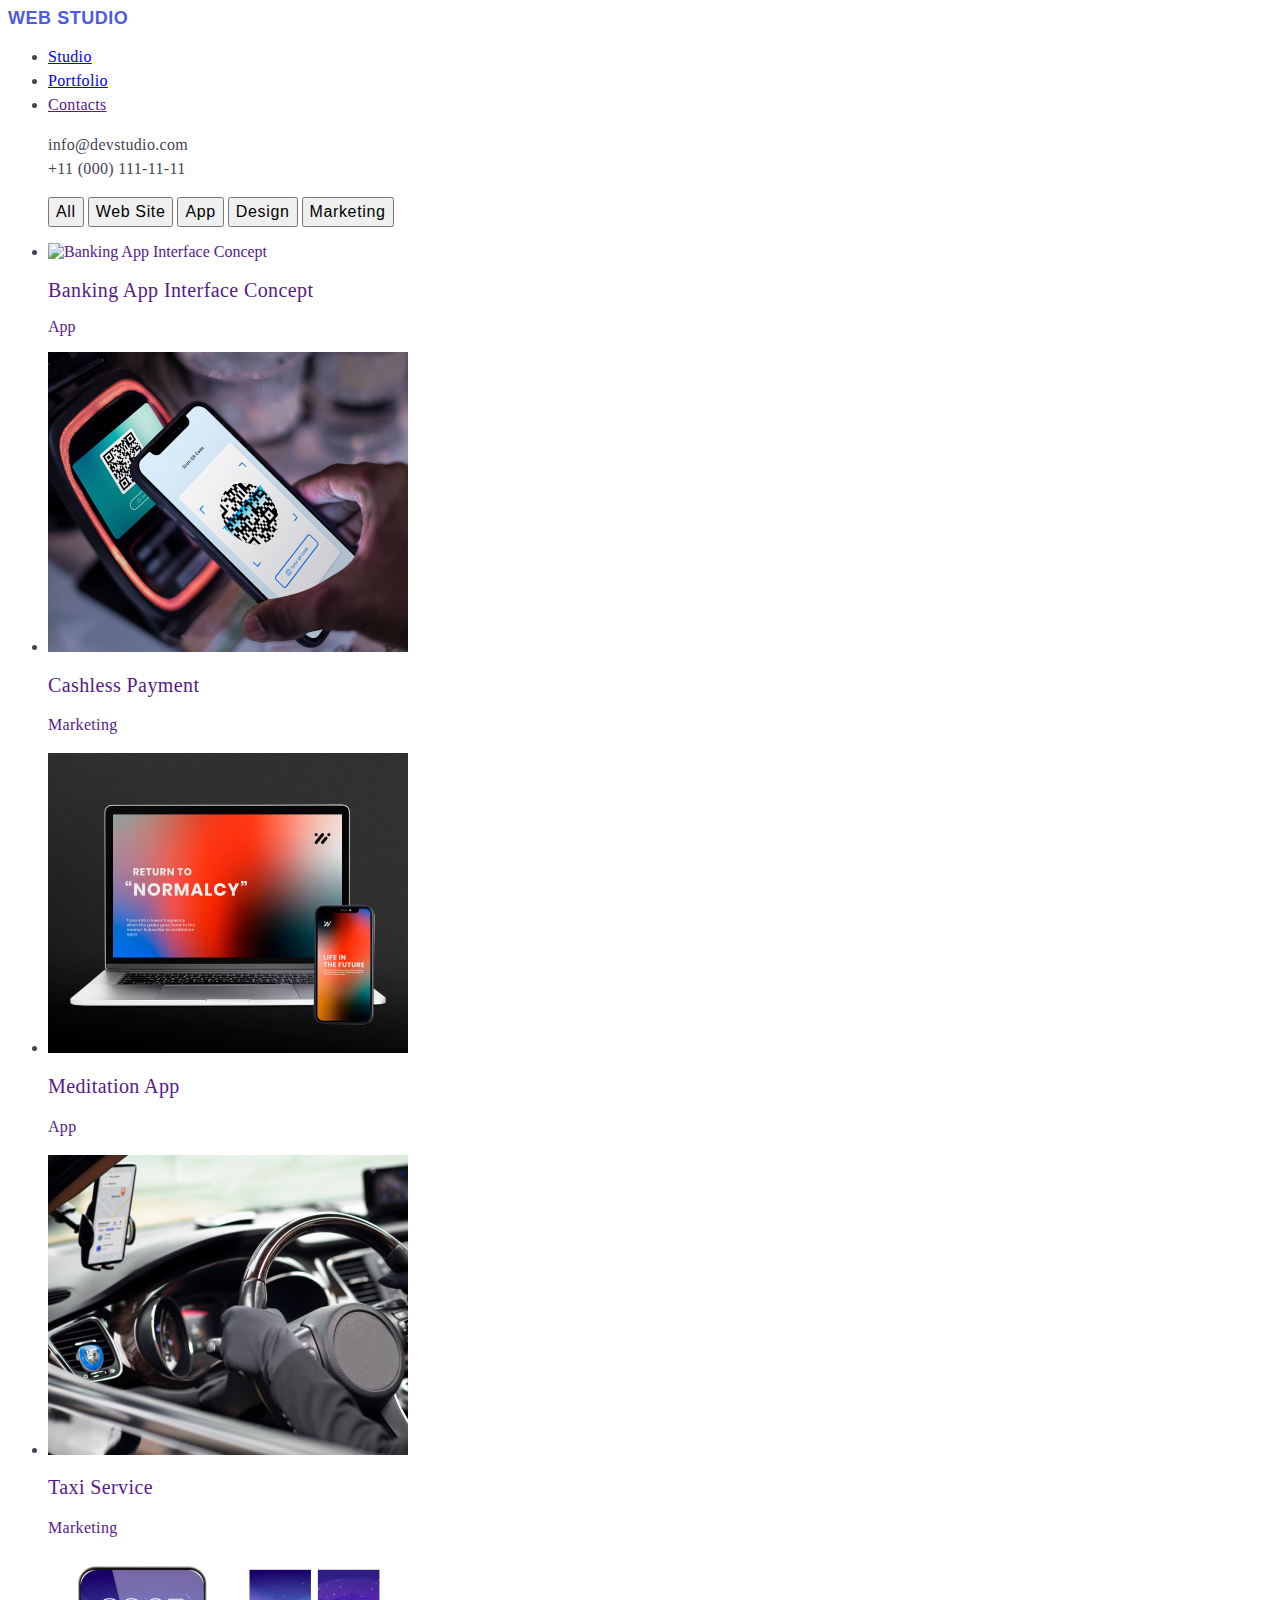
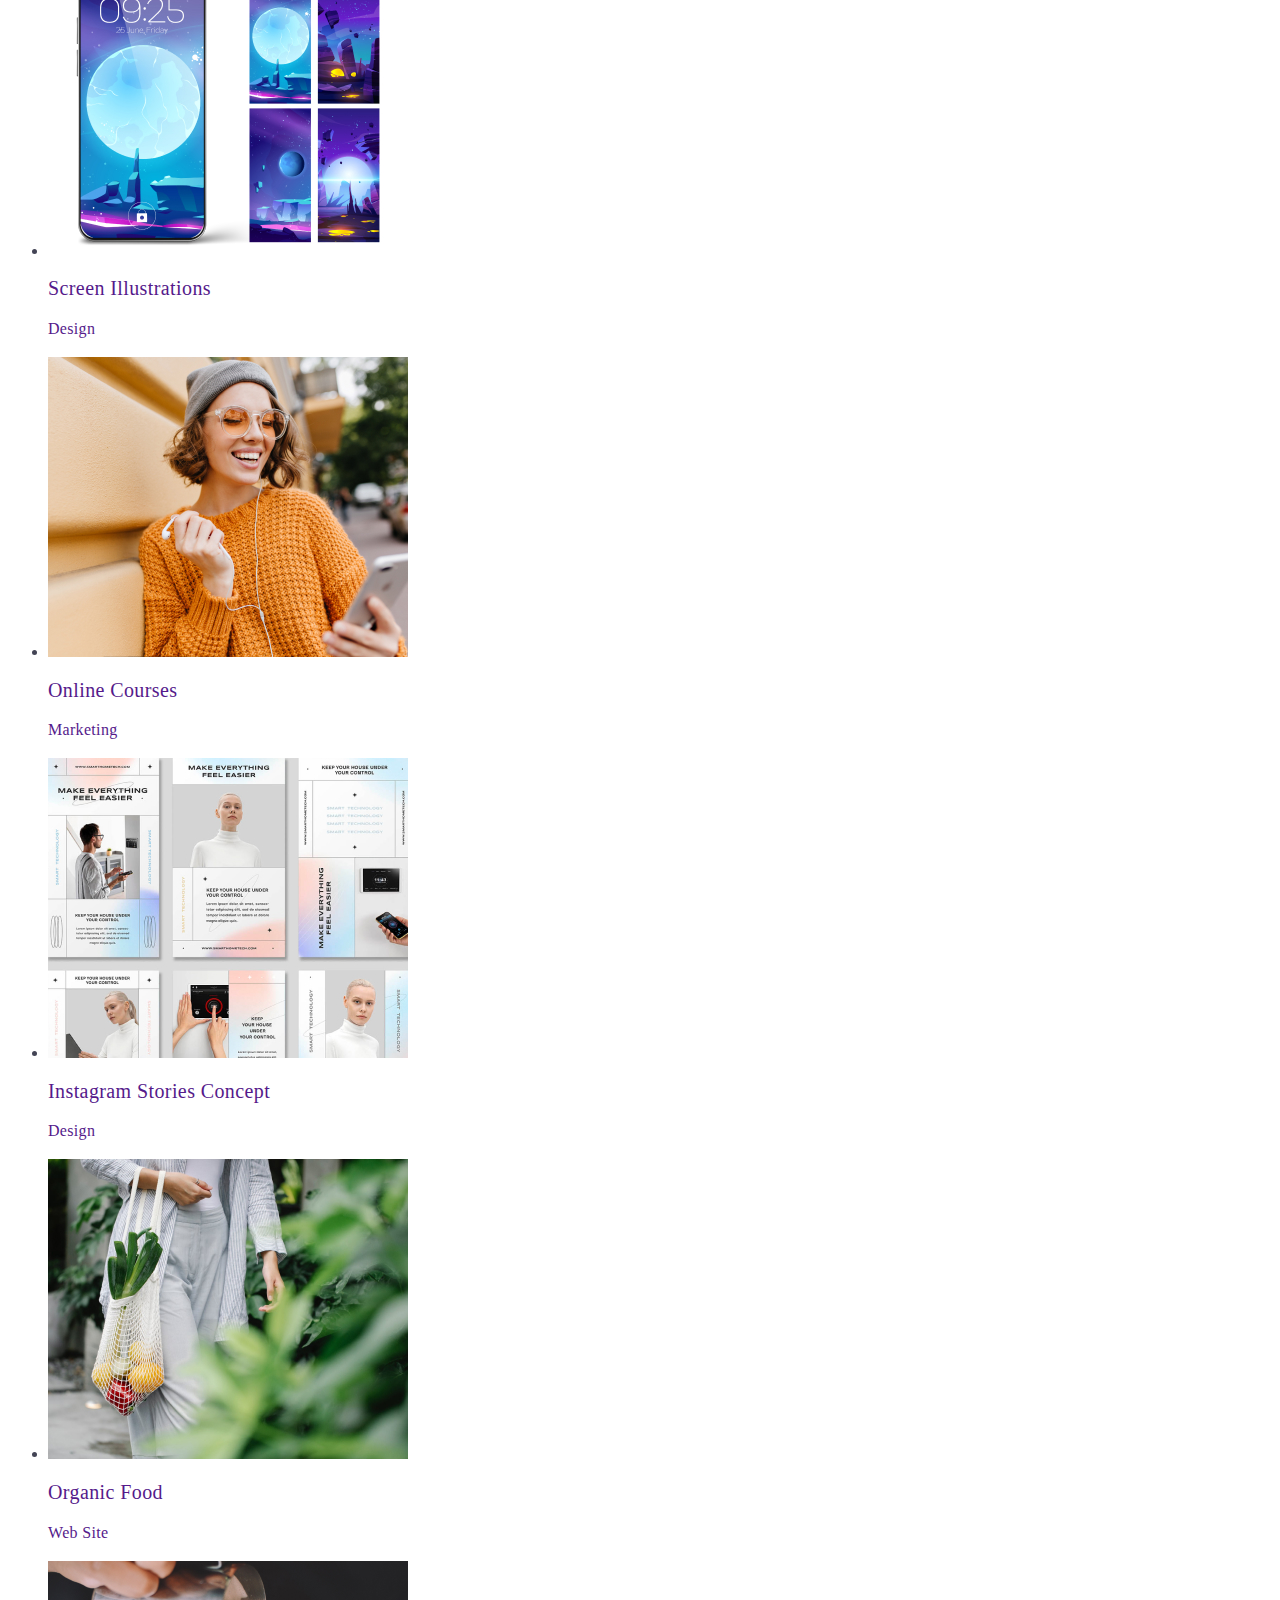
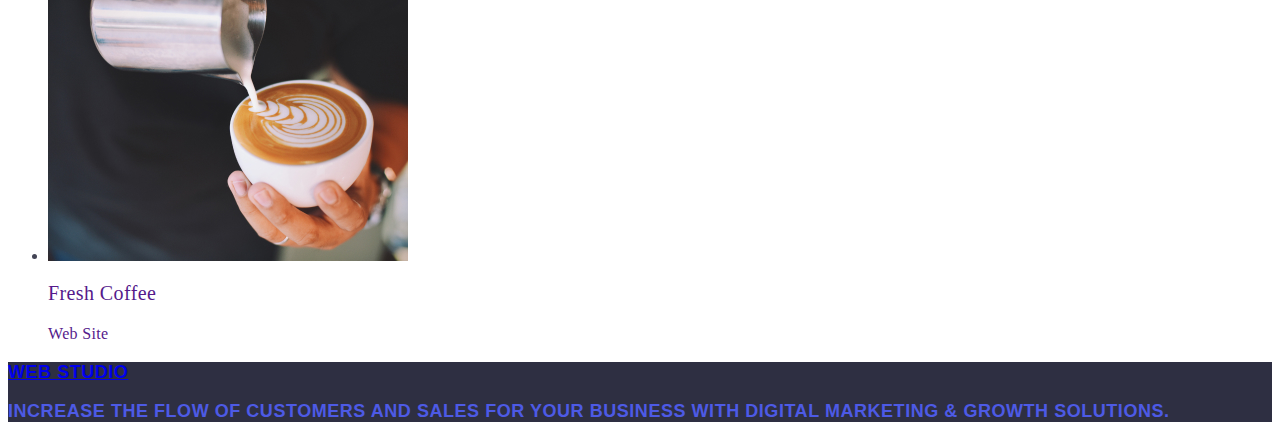
==== portfolio.html @ 775acfbb "Update portfolio.html" ====
<!DOCTYPE html>
<html lang="en">
  <head>
    <meta charset="UTF-8" />
    <meta http-equiv="X-UA-Compatible" content="IE=edge" />
    <meta name="viewport" content="width=device-width, initial-scale=1.0" />
    <title>Document</title>
    <link rel="stylesheet" href="./css/styles_portfolio.css" />
  </head>
  <body class="body">
    <!-- Header section      -->
    <header>
      <nav class="link">
        <!-- Logo -->
        <a
          href="./index.html"
          style="
            font-family: Raleway, sans-serif;
            font-weight: 800;
            font-size: 18px;
            line-height: 1.17;
            letter-spacing: 0.03em;
            text-transform: uppercase;
            text-decoration: none;
            color: #4d5ae5;
          "
          class="logo link"
          >Web <span class="span-logo">Studio</span></a
        >
        <!--Menu Nav -->
        <ul>
          <li>
            <a
              href="./index.html"
              class="list-menu"
              style="
                font-weight: 500;
                font-size: 16px;
                line-height: 1.5;
                letter-spacing: 0.02em;
              "
              >Studio</a
            >
          </li>
          <li>
            <a
              href="./portfolio.html"
              class="list-menu"
              style="
                font-weight: 500;
                font-size: 16px;
                line-height: 1.5;
                letter-spacing: 0.02em;
              "
              >Portfolio</a
            >
          </li>
          <li>
            <a
              href=""
              class="list-menu"
              style="
                font-weight: 500;
                font-size: 16px;
                line-height: 1.5;
                letter-spacing: 0.02em;
              "
              >Contacts</a
            >
          </li>
        </ul>
      </nav>
      <address class="address" style="font-style: normal">
        <ul style="list-style: none">
          <li>
            <a
              href="mailto:info@devstudio.com"
              class="info"
              style="
                line-height: 1.5;
                letter-spacing: 0.02em;
                color: #434455;
                text-decoration: none;
              "
              >info@devstudio.com</a
            >
          </li>
          <li>
            <a
              href="tel:+110001111111"
              class="info"
              style="
                line-height: 1.5;
                letter-spacing: 0.02em;
                color: #434455;
                text-decoration: none;
              "
              >+11 (000) 111-11-11
            </a>
          </li>
        </ul>
      </address>
    </header>

    <!-- Main  -->
    <main>
      <section class="list">
        <h1 hidden style="list-style: none">Portfolio</h1>
        <!-- Buttons -->

        <ul class="list">
          <button type="button" class="main-button">All</button>
          <button type="button" class="main-button">Web Site</button>
          <button type="button" class="main-button">App</button>
          <button type="button" class="main-button">Design</button>
          <button type="button" class="main-button">Marketing</button>
        </ul>

        <!-- Row 1  -->

        <ul class="link">
          <li>
            <a class="link" href="">
              <img
                src="images/Portfolio/img_1.jpg"
                alt="Banking App Interface Concept"
                width="360"
              />
              <h2 class="title-htwo">Banking App Interface Concept</h2>
              <p class="paragraph-h">App</p>
            </a>
          </li>
          <li>
            <a class="link" href="">
              <img
                src="images/Portfolio/img_2.jpg"
                alt="Cashless Payment"
                width="360"
              />
              <h2 class="title-htwo">Cashless Payment</h2>
              <p class="paragraph-htwo">Marketing</p>
            </a>
          </li>
          <li>
            <a class="link" href="">
              <img
                src="images/Portfolio/img_3.jpg"
                alt="Meditation App"
                width="360"
              />
              <h2 class="title-htwo">Meditation App</h2>
              <p class="paragraph-htwo">App</p></a
            >
          </li>
        </ul>

        <!-- Row 2  -->

        <ul>
          <li>
            <a class="link" href=""
              ><img
                src="images/Portfolio/img_4.jpg"
                alt="Taxi Service"
                width="360"
              />
              <h2 class="title-htwo">Taxi Service</h2>
              <p class="paragraph-htwo">Marketing</p>
            </a>
          </li>
          <li>
            <a class="link" href="">
              <img
                src="images/Portfolio/img_5.jpg"
                alt="Screen Illustrations"
                width="360"
              />
              <h2 class="title-htwo">Screen Illustrations</h2>
              <p class="paragraph-htwo">Design</p>
            </a>
          </li>
          <li>
            <a class="link" href="">
              <img
                src="images/Portfolio/img_6.jpg"
                alt="Online Courses"
                width="360"
              />
              <h2 class="title-htwo">Online Courses</h2>
              <p class="paragraph-htwo">Marketing</p>
            </a>
          </li>
        </ul>

        <!-- Row 3  -->

        <ul>
          <li>
            <a class="link" href="">
              <img
                src="images/Portfolio/img_7.jpg"
                alt="Instagram Stories Concept"
                width="360"
              />
              <h2 class="title-htwo">Instagram Stories Concept</h2>
              <p class="paragraph-htwo">Design</p></a
            >
          </li>
          <li>
            <a class="link" href="">
              <img
                src="images/Portfolio/img_8.jpg"
                alt="Organic Food"
                width="360"
              />
              <h2 class="title-htwo">Organic Food</h2>
              <p class="paragraph-htwo">Web Site</p>
            </a>
          </li>
          <li>
            <a class="link" href="">
              <img
                src="images/Portfolio/img_9.jpg"
                alt="Fresh Coffee"
                width="360"
              />
              <h2 class="title-htwo">Fresh Coffee</h2>
              <p class="paragraph-htwo">Web Site</p></a
            >
          </li>
        </ul>
      </section>
    </main>

    <!-- Footer srction     -->
    <footer class="footer" style="background-color: #2e2f42">
      <a href="./index.html" class="logo"
        >Web <span class="span-logo">Studio</span></a
      >
      <p>
        Increase the flow of customers and sales for your business with digital
        marketing & growth solutions.
      </p>
    </footer>
  </body>
</html>
---- css/styles_portfolio.css ----
body {
  color: #434455;
}
.link {
  text-decoration: none;
}
.main-button {
  font-weight: 500;
  font-size: 16px;
  line-height: 1.5;
  letter-spacing: 0.04em;
  cursor: pointer;
  list-style: none;
}

.title-htwo {
  font-weight: 500;
  font-size: 20px;
  line-height: 1.2;
  letter-spacing: 0.02em;
}
.paragraph-htwo {
  line-height: 1.5;
  letter-spacing: 0.02em;
  font-size: 16px;
}
.footer {
  font-family: Raleway, sans-serif;
  font-weight: 800;
  font-size: 18px;
  line-height: 1.17;
  letter-spacing: 0.03em;
  text-transform: uppercase;
  text-decoration: none;
  color: #4d5ae5;
}
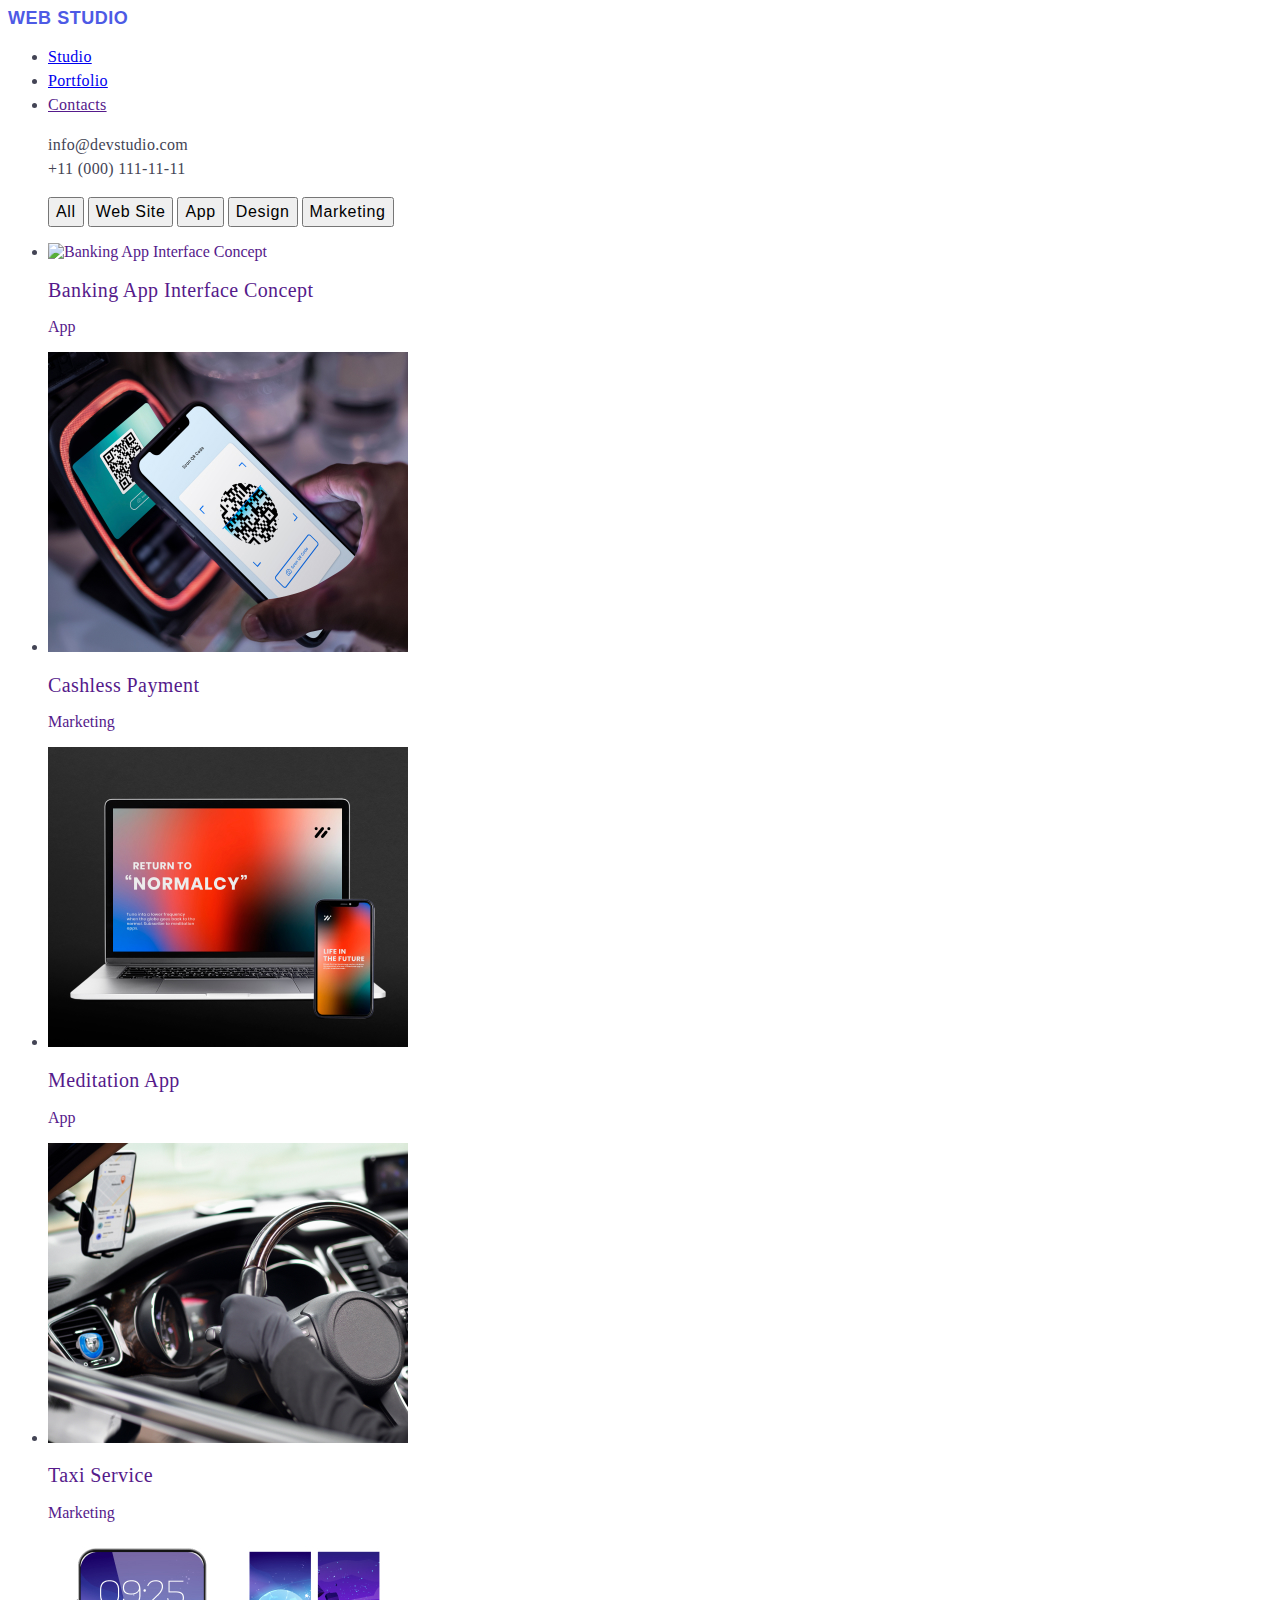
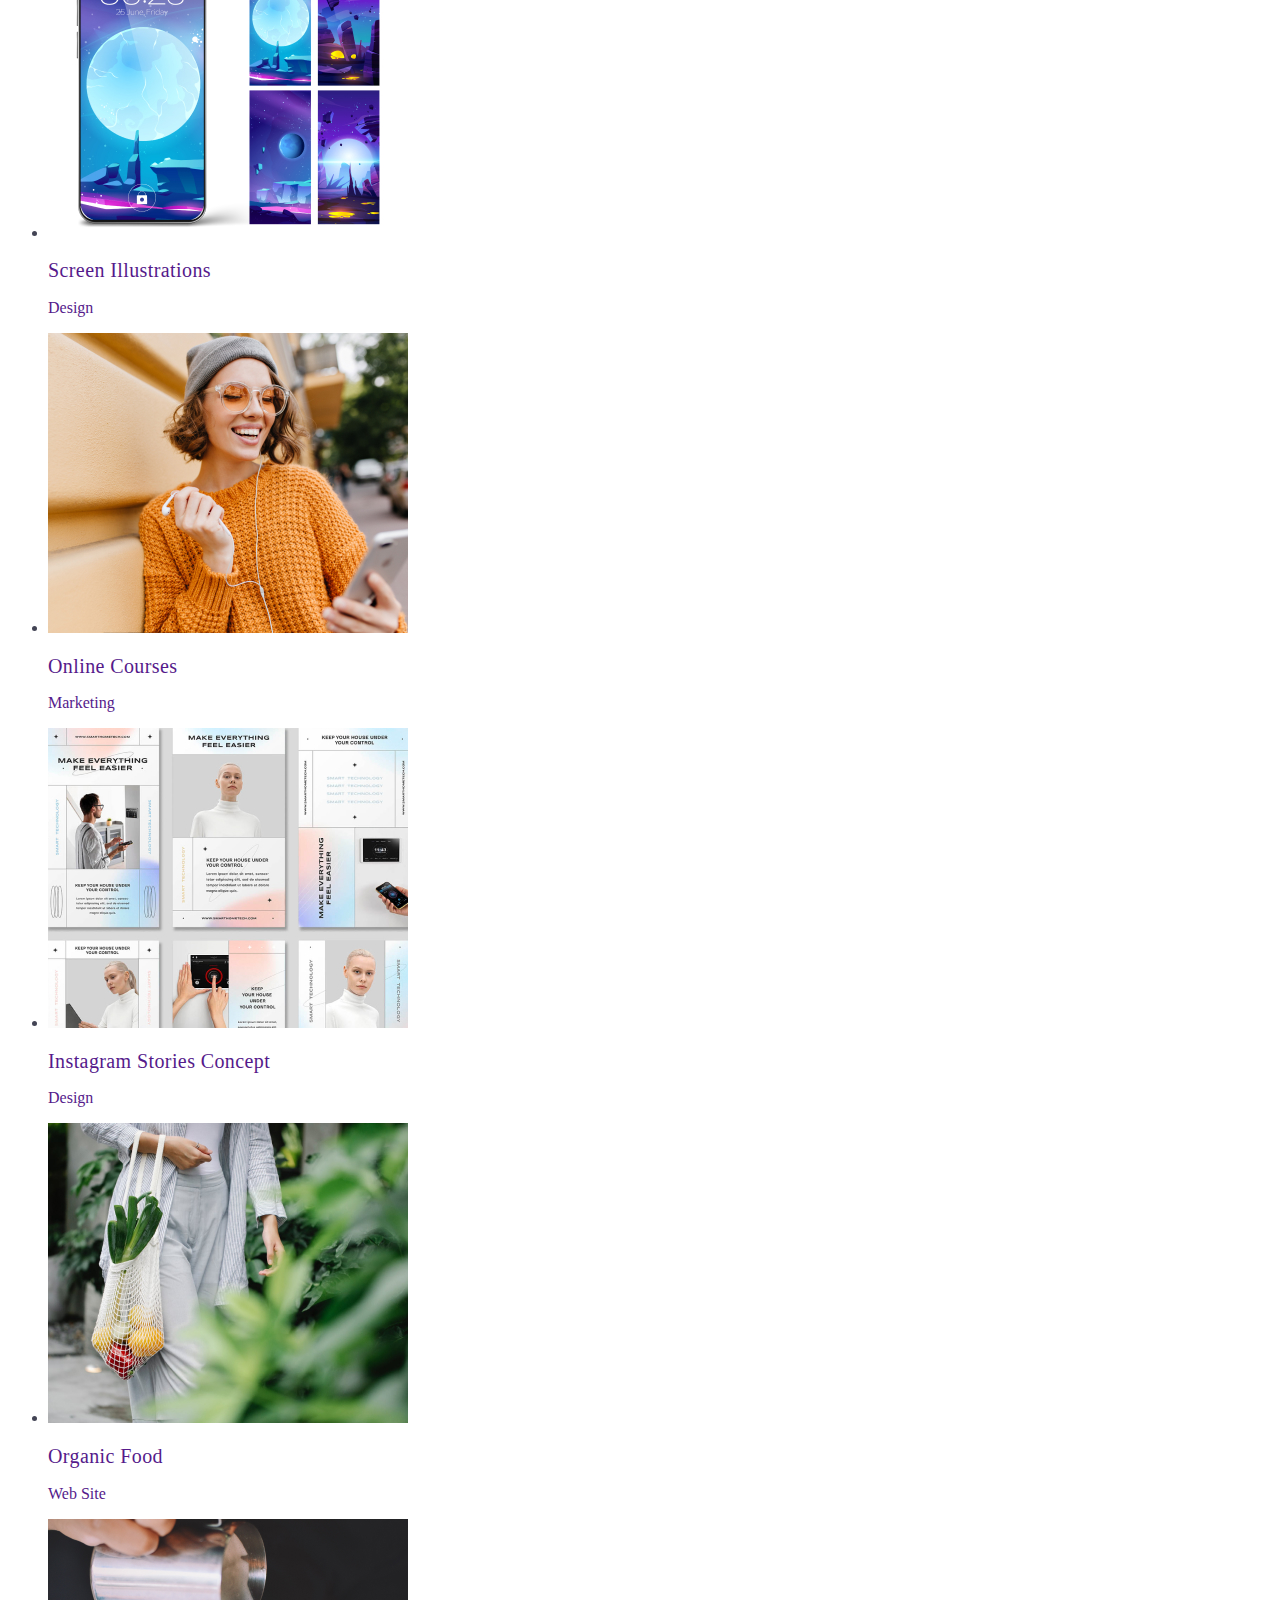
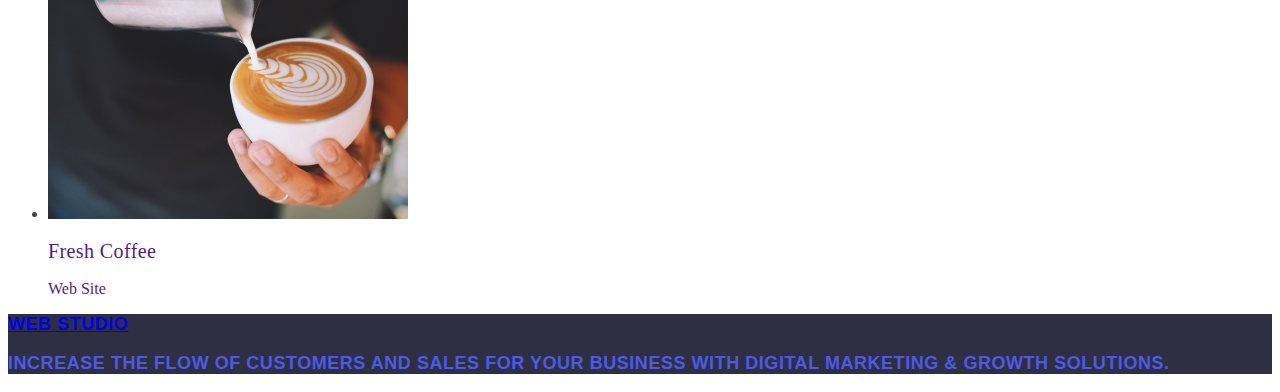
==== commit 10b77125: "Update portfolio.html" ====
--- a/portfolio.html
+++ b/portfolio.html
@@ -118,7 +118,7 @@
 
         <!-- Row 1  -->
 
-        <ul class="link">
+        <ul class="list">
           <li>
             <a class="link" href="">
               <img
@@ -127,7 +127,7 @@
                 width="360"
               />
               <h2 class="title-htwo">Banking App Interface Concept</h2>
-              <p class="paragraph-h">App</p>
+              <p class="text">App</p>
             </a>
           </li>
           <li>
@@ -138,7 +138,7 @@
                 width="360"
               />
               <h2 class="title-htwo">Cashless Payment</h2>
-              <p class="paragraph-htwo">Marketing</p>
+              <p class="text">Marketing</p>
             </a>
           </li>
           <li>
@@ -149,14 +149,12 @@
                 width="360"
               />
               <h2 class="title-htwo">Meditation App</h2>
-              <p class="paragraph-htwo">App</p></a
-            >
-          </li>
-        </ul>
-
-        <!-- Row 2  -->
-
-        <ul>
+              <p class="text">App</p></a
+            >
+          </li>
+
+          <!-- Row 2  -->
+
           <li>
             <a class="link" href=""
               ><img
@@ -165,7 +163,7 @@
                 width="360"
               />
               <h2 class="title-htwo">Taxi Service</h2>
-              <p class="paragraph-htwo">Marketing</p>
+              <p class="text">Marketing</p>
             </a>
           </li>
           <li>
@@ -176,7 +174,7 @@
                 width="360"
               />
               <h2 class="title-htwo">Screen Illustrations</h2>
-              <p class="paragraph-htwo">Design</p>
+              <p class="text">Design</p>
             </a>
           </li>
           <li>
@@ -187,14 +185,12 @@
                 width="360"
               />
               <h2 class="title-htwo">Online Courses</h2>
-              <p class="paragraph-htwo">Marketing</p>
-            </a>
-          </li>
-        </ul>
-
-        <!-- Row 3  -->
-
-        <ul>
+              <p class="text">Marketing</p>
+            </a>
+          </li>
+
+          <!-- Row 3  -->
+
           <li>
             <a class="link" href="">
               <img
@@ -203,7 +199,7 @@
                 width="360"
               />
               <h2 class="title-htwo">Instagram Stories Concept</h2>
-              <p class="paragraph-htwo">Design</p></a
+              <p class="text">Design</p></a
             >
           </li>
           <li>
@@ -214,7 +210,7 @@
                 width="360"
               />
               <h2 class="title-htwo">Organic Food</h2>
-              <p class="paragraph-htwo">Web Site</p>
+              <p class="text">Web Site</p>
             </a>
           </li>
           <li>
@@ -225,7 +221,7 @@
                 width="360"
               />
               <h2 class="title-htwo">Fresh Coffee</h2>
-              <p class="paragraph-htwo">Web Site</p></a
+              <p class="text">Web Site</p></a
             >
           </li>
         </ul>
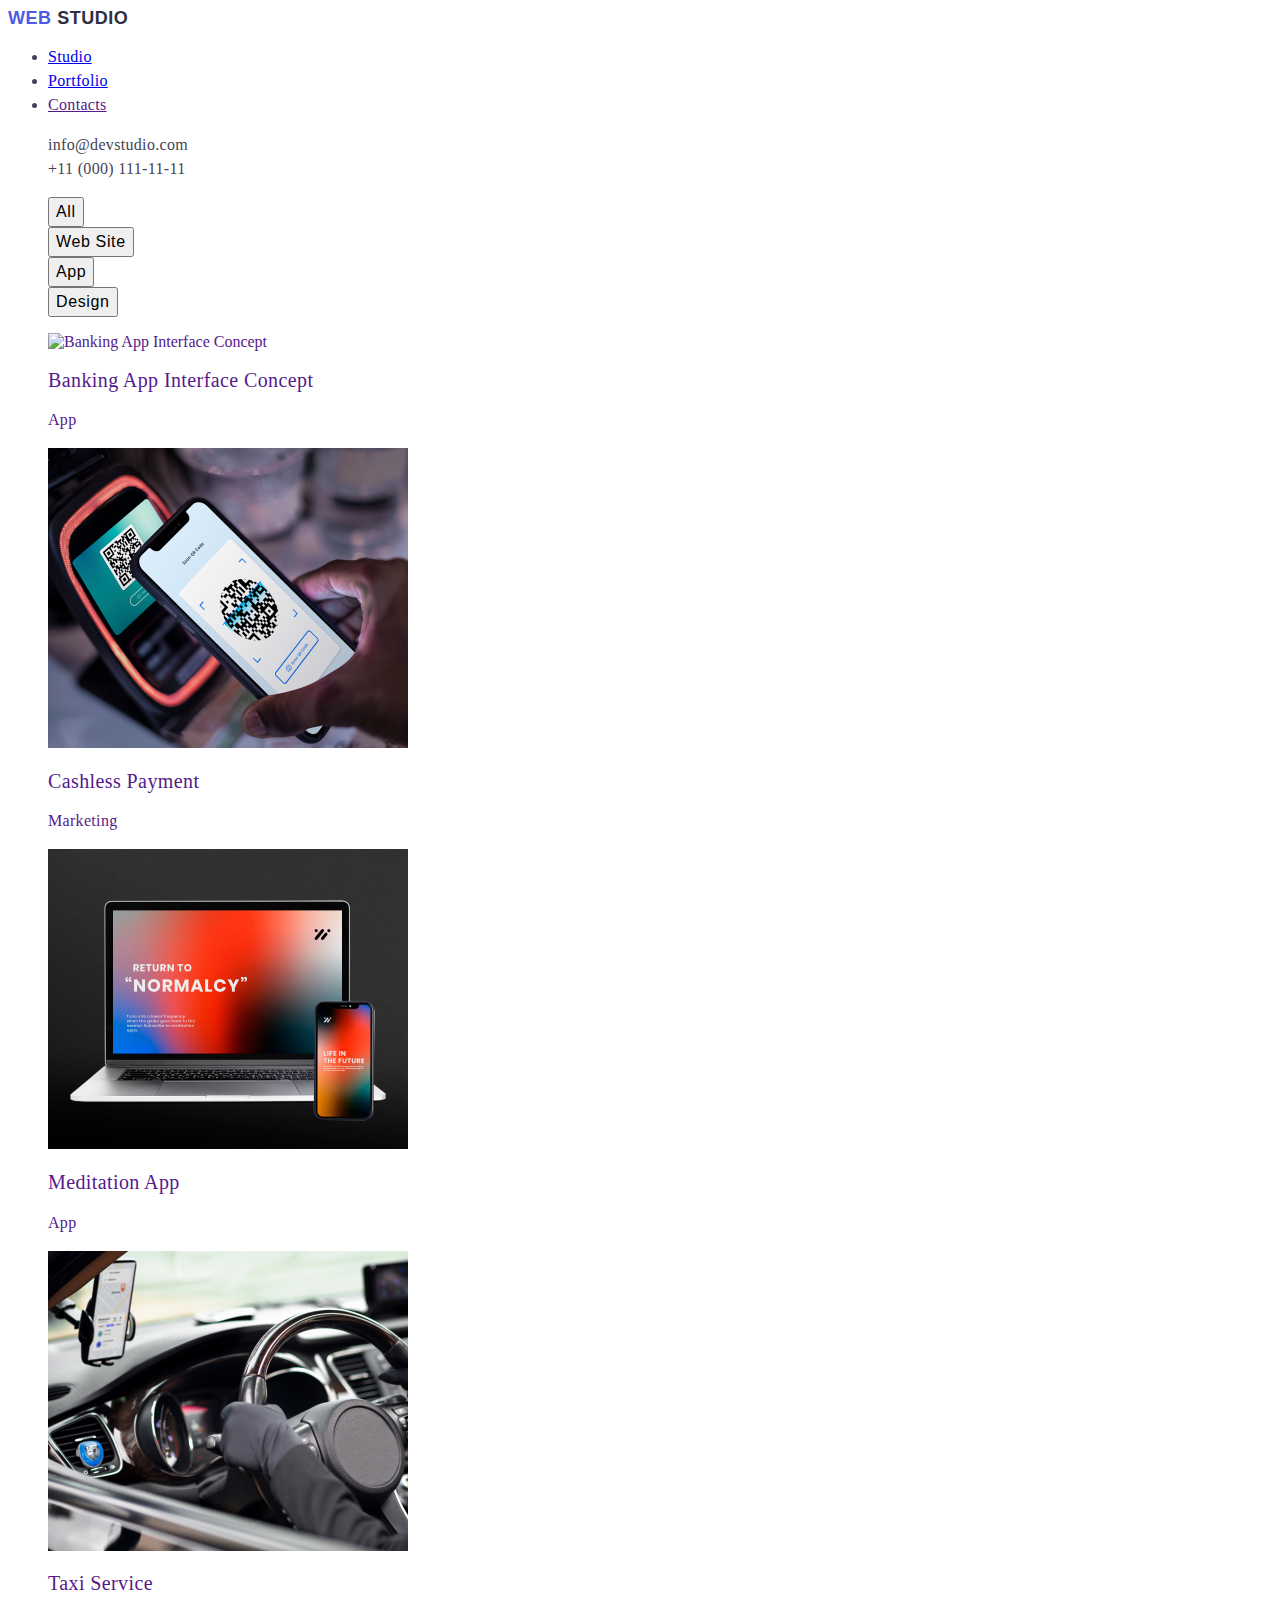
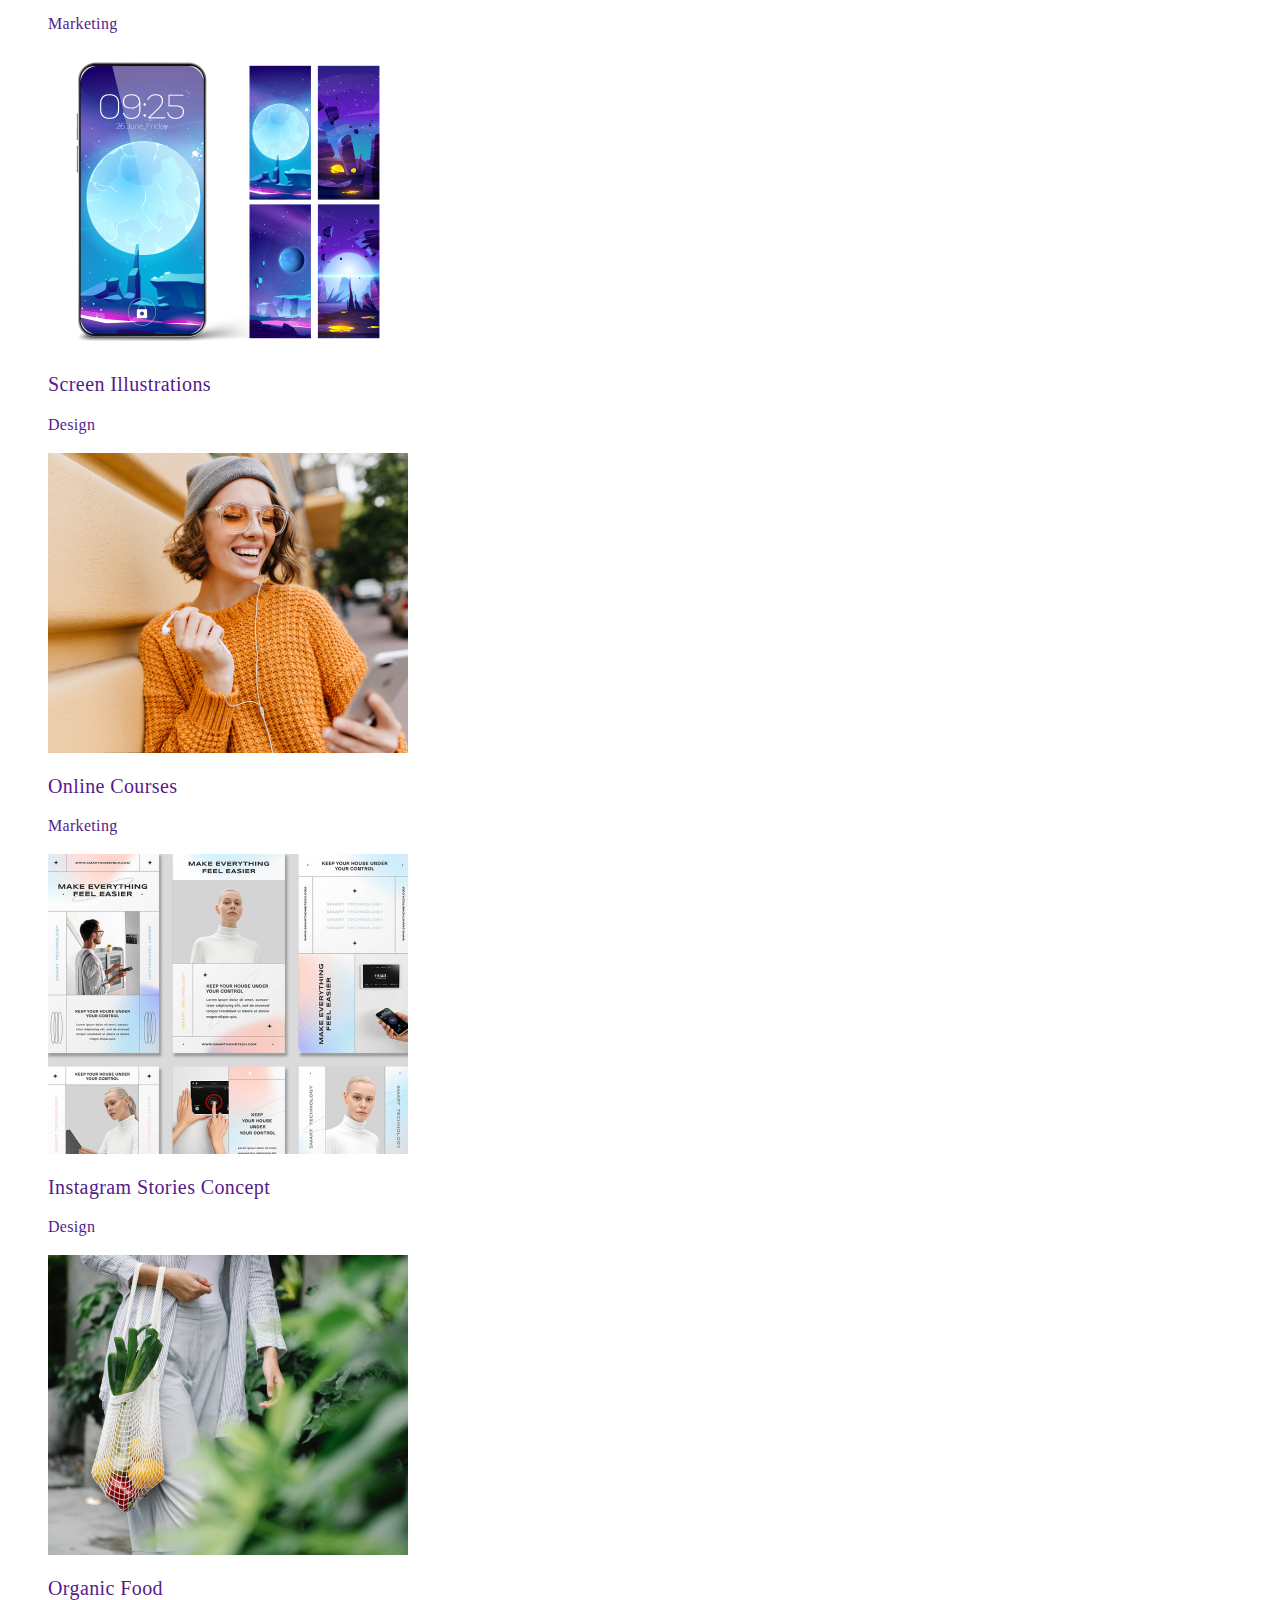
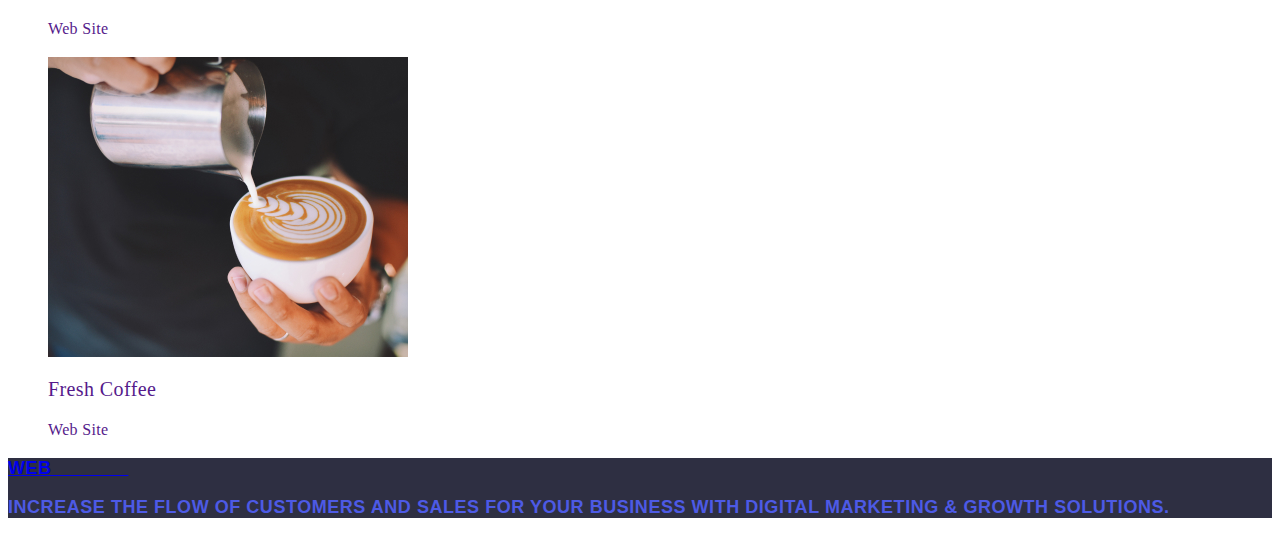
==== commit f51c7c8c: "Update portfolio.html" ====
--- a/portfolio.html
+++ b/portfolio.html
@@ -109,11 +109,10 @@
         <!-- Buttons -->
 
         <ul class="list">
-          <button type="button" class="main-button">All</button>
-          <button type="button" class="main-button">Web Site</button>
-          <button type="button" class="main-button">App</button>
-          <button type="button" class="main-button">Design</button>
-          <button type="button" class="main-button">Marketing</button>
+          <li><button type="button" class="main-button">All</button></li>
+          <li><button type="button" class="main-button">Web Site</button></li>
+          <li><button type="button" class="main-button">App</button></li>
+          <li><button type="button" class="main-button">Design</button></li>
         </ul>
 
         <!-- Row 1  -->
@@ -122,7 +121,7 @@
           <li>
             <a class="link" href="">
               <img
-                src="images/Portfolio/img_1.jpg"
+                src="./images/Portfolio/img_1.jpg"
                 alt="Banking App Interface Concept"
                 width="360"
               />
@@ -133,7 +132,7 @@
           <li>
             <a class="link" href="">
               <img
-                src="images/Portfolio/img_2.jpg"
+                src="./images/Portfolio/img_2.jpg"
                 alt="Cashless Payment"
                 width="360"
               />
@@ -144,7 +143,7 @@
           <li>
             <a class="link" href="">
               <img
-                src="images/Portfolio/img_3.jpg"
+                src="./images/Portfolio/img_3.jpg"
                 alt="Meditation App"
                 width="360"
               />
@@ -158,7 +157,7 @@
           <li>
             <a class="link" href=""
               ><img
-                src="images/Portfolio/img_4.jpg"
+                src="./images/Portfolio/img_4.jpg"
                 alt="Taxi Service"
                 width="360"
               />
@@ -169,7 +168,7 @@
           <li>
             <a class="link" href="">
               <img
-                src="images/Portfolio/img_5.jpg"
+                src="./images/Portfolio/img_5.jpg"
                 alt="Screen Illustrations"
                 width="360"
               />
@@ -180,7 +179,7 @@
           <li>
             <a class="link" href="">
               <img
-                src="images/Portfolio/img_6.jpg"
+                src="./images/Portfolio/img_6.jpg"
                 alt="Online Courses"
                 width="360"
               />
@@ -194,7 +193,7 @@
           <li>
             <a class="link" href="">
               <img
-                src="images/Portfolio/img_7.jpg"
+                src="./images/Portfolio/img_7.jpg"
                 alt="Instagram Stories Concept"
                 width="360"
               />
@@ -205,7 +204,7 @@
           <li>
             <a class="link" href="">
               <img
-                src="images/Portfolio/img_8.jpg"
+                src="./images/Portfolio/img_8.jpg"
                 alt="Organic Food"
                 width="360"
               />
@@ -216,7 +215,7 @@
           <li>
             <a class="link" href="">
               <img
-                src="images/Portfolio/img_9.jpg"
+                src="./images/Portfolio/img_9.jpg"
                 alt="Fresh Coffee"
                 width="360"
               />
--- a/css/styles_portfolio.css
+++ b/css/styles_portfolio.css
@@ -3,6 +3,12 @@
 }
 .link {
   text-decoration: none;
+}
+.list {
+  list-style: none;
+}
+.span-logo {
+  color: #2e2f42;
 }
 .main-button {
   font-weight: 500;
@@ -19,7 +25,7 @@
   line-height: 1.2;
   letter-spacing: 0.02em;
 }
-.paragraph-htwo {
+.text {
   line-height: 1.5;
   letter-spacing: 0.02em;
   font-size: 16px;
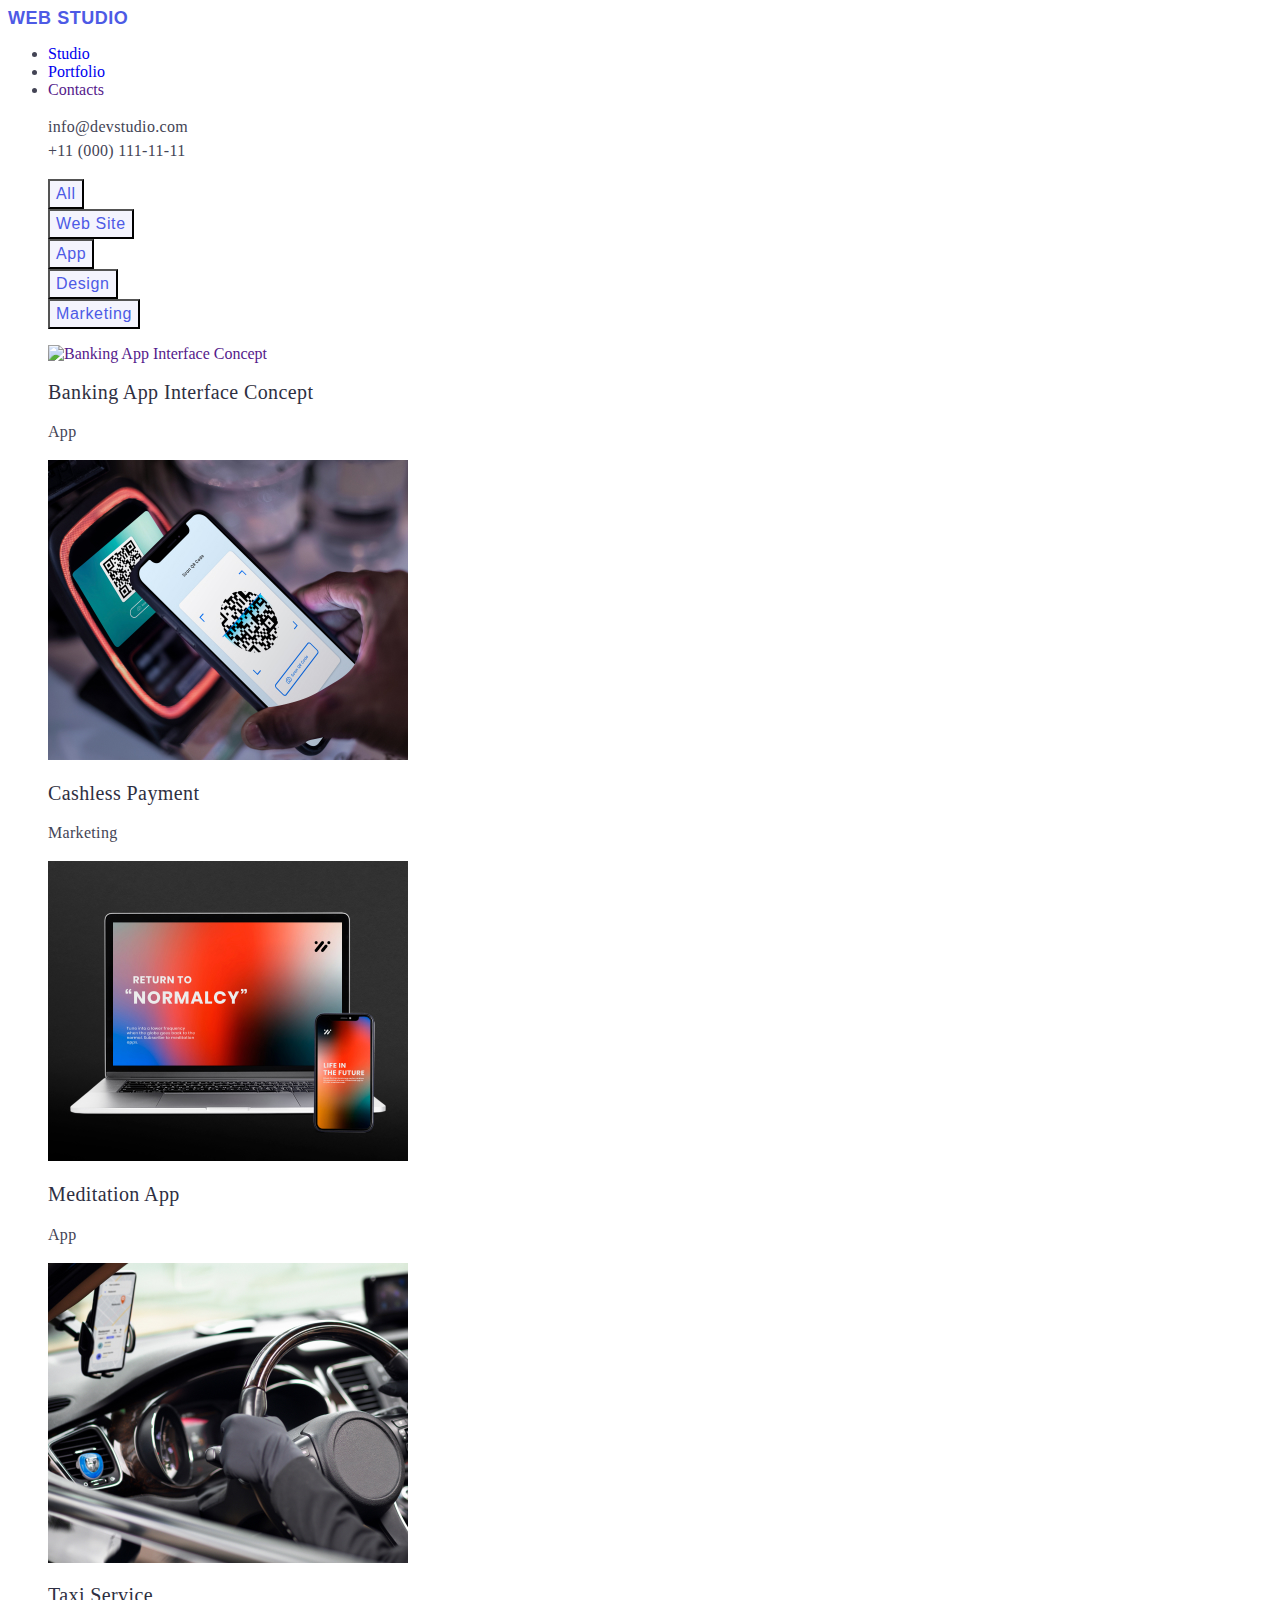
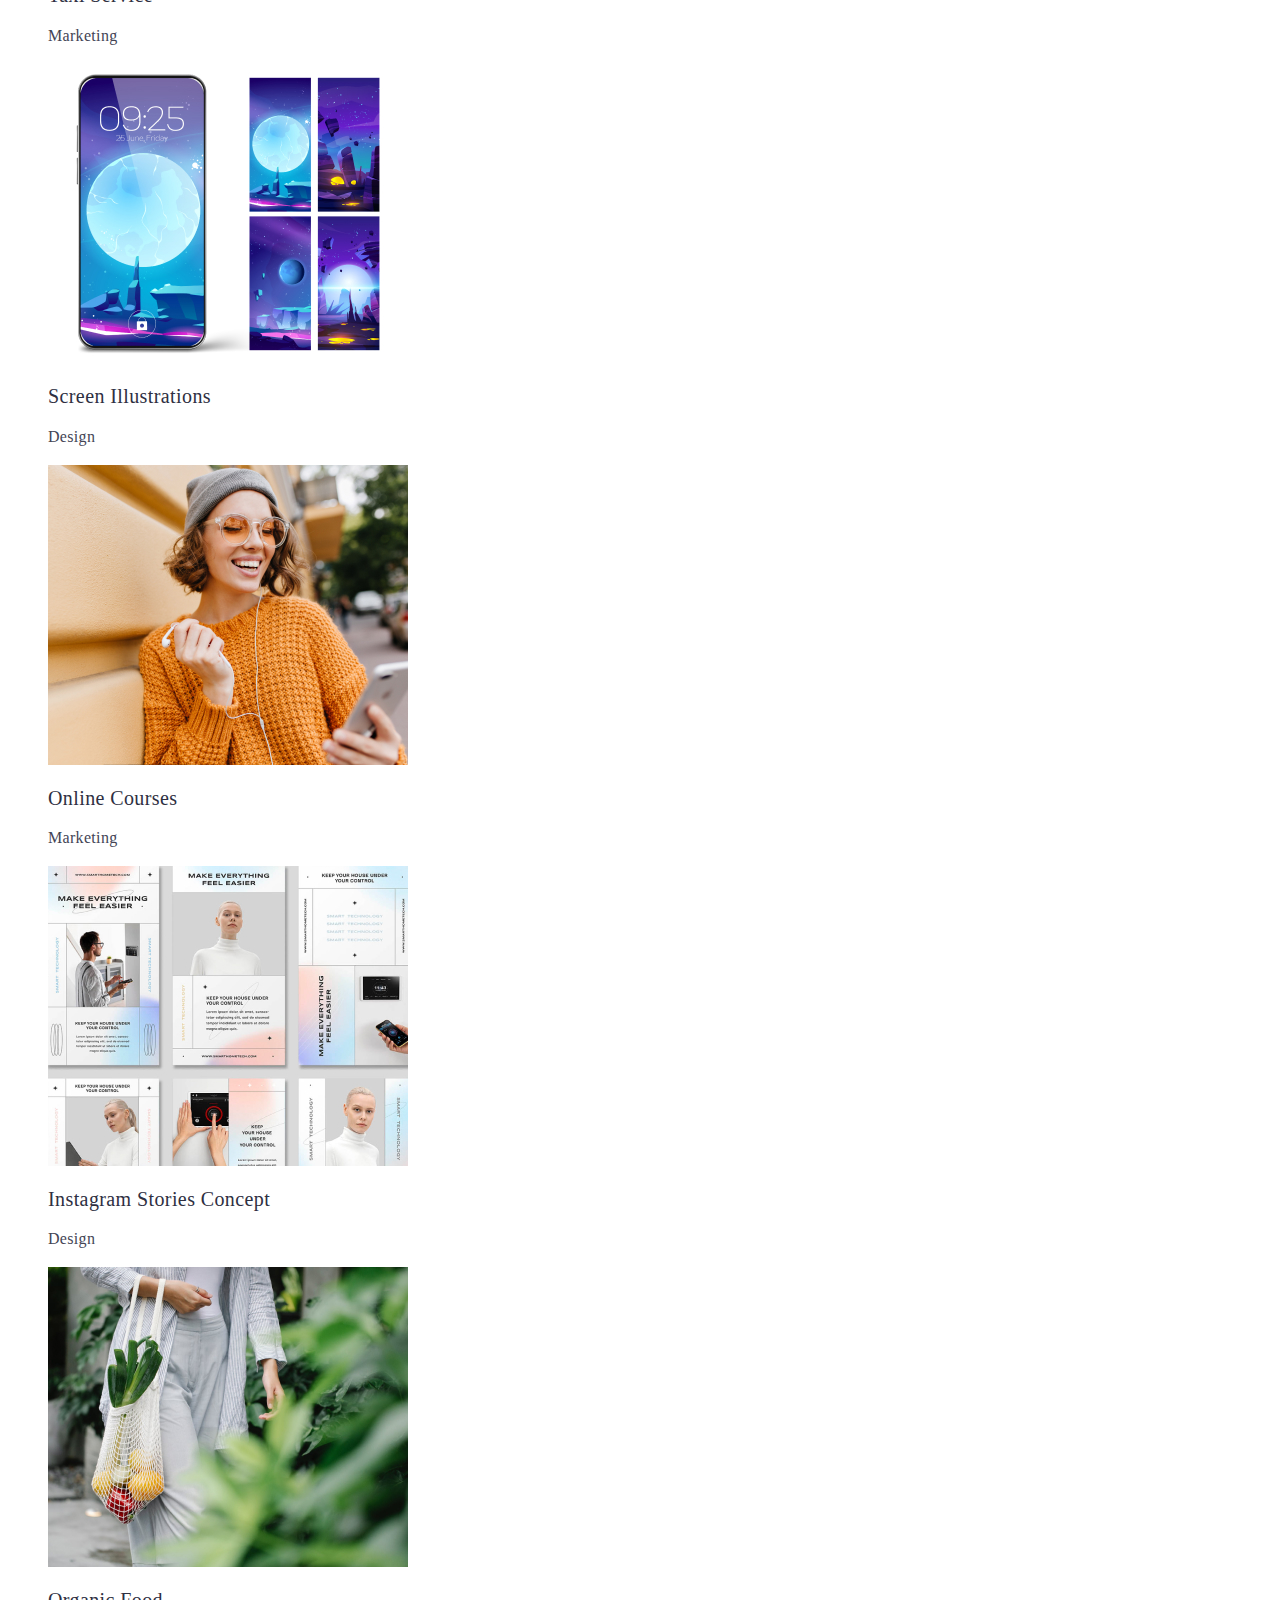
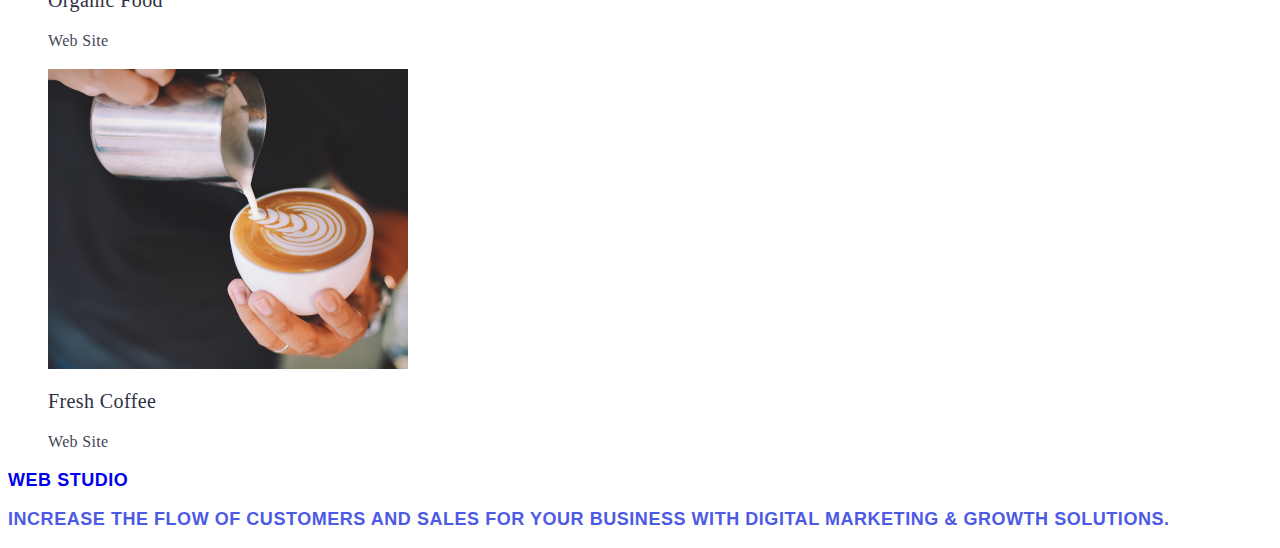
==== commit 83eb07d4: "Update portfolio.html" ====
--- a/portfolio.html
+++ b/portfolio.html
@@ -10,7 +10,7 @@
   <body class="body">
     <!-- Header section      -->
     <header>
-      <nav class="link">
+      <nav class="header-nav list">
         <!-- Logo -->
         <a
           href="./index.html"
@@ -25,48 +25,18 @@
             color: #4d5ae5;
           "
           class="logo link"
-          >Web <span class="span-logo">Studio</span></a
+          >Web <span class="header-span-logo">Studio</span></a
         >
         <!--Menu Nav -->
         <ul>
           <li>
-            <a
-              href="./index.html"
-              class="list-menu"
-              style="
-                font-weight: 500;
-                font-size: 16px;
-                line-height: 1.5;
-                letter-spacing: 0.02em;
-              "
-              >Studio</a
-            >
-          </li>
-          <li>
-            <a
-              href="./portfolio.html"
-              class="list-menu"
-              style="
-                font-weight: 500;
-                font-size: 16px;
-                line-height: 1.5;
-                letter-spacing: 0.02em;
-              "
-              >Portfolio</a
-            >
-          </li>
-          <li>
-            <a
-              href=""
-              class="list-menu"
-              style="
-                font-weight: 500;
-                font-size: 16px;
-                line-height: 1.5;
-                letter-spacing: 0.02em;
-              "
-              >Contacts</a
-            >
+            <a href="./index.html" class="list-menu link">Studio</a>
+          </li>
+          <li>
+            <a href="./portfolio.html" class="list-menu link">Portfolio</a>
+          </li>
+          <li>
+            <a href="" class="list-menu link">Contacts</a>
           </li>
         </ul>
       </nav>
@@ -113,6 +83,7 @@
           <li><button type="button" class="main-button">Web Site</button></li>
           <li><button type="button" class="main-button">App</button></li>
           <li><button type="button" class="main-button">Design</button></li>
+          <li><button type="button" class="main-button">Marketing</button></li>
         </ul>
 
         <!-- Row 1  -->
@@ -228,9 +199,9 @@
     </main>
 
     <!-- Footer srction     -->
-    <footer class="footer" style="background-color: #2e2f42">
-      <a href="./index.html" class="logo"
-        >Web <span class="span-logo">Studio</span></a
+    <footer class="footer">
+      <a href="./index.html" class="logo link"
+        >Web <span class="footer-span-logo">Studio</span></a
       >
       <p>
         Increase the flow of customers and sales for your business with digital
--- a/css/styles_portfolio.css
+++ b/css/styles_portfolio.css
@@ -17,6 +17,8 @@
   letter-spacing: 0.04em;
   cursor: pointer;
   list-style: none;
+  color: #4d5ae5;
+  background-color: #f4f4fd;
 }
 
 .title-htwo {
@@ -24,11 +26,13 @@
   font-size: 20px;
   line-height: 1.2;
   letter-spacing: 0.02em;
+  color: #2e2f42;
 }
 .text {
   line-height: 1.5;
   letter-spacing: 0.02em;
   font-size: 16px;
+  color: #434455;
 }
 .footer {
   font-family: Raleway, sans-serif;
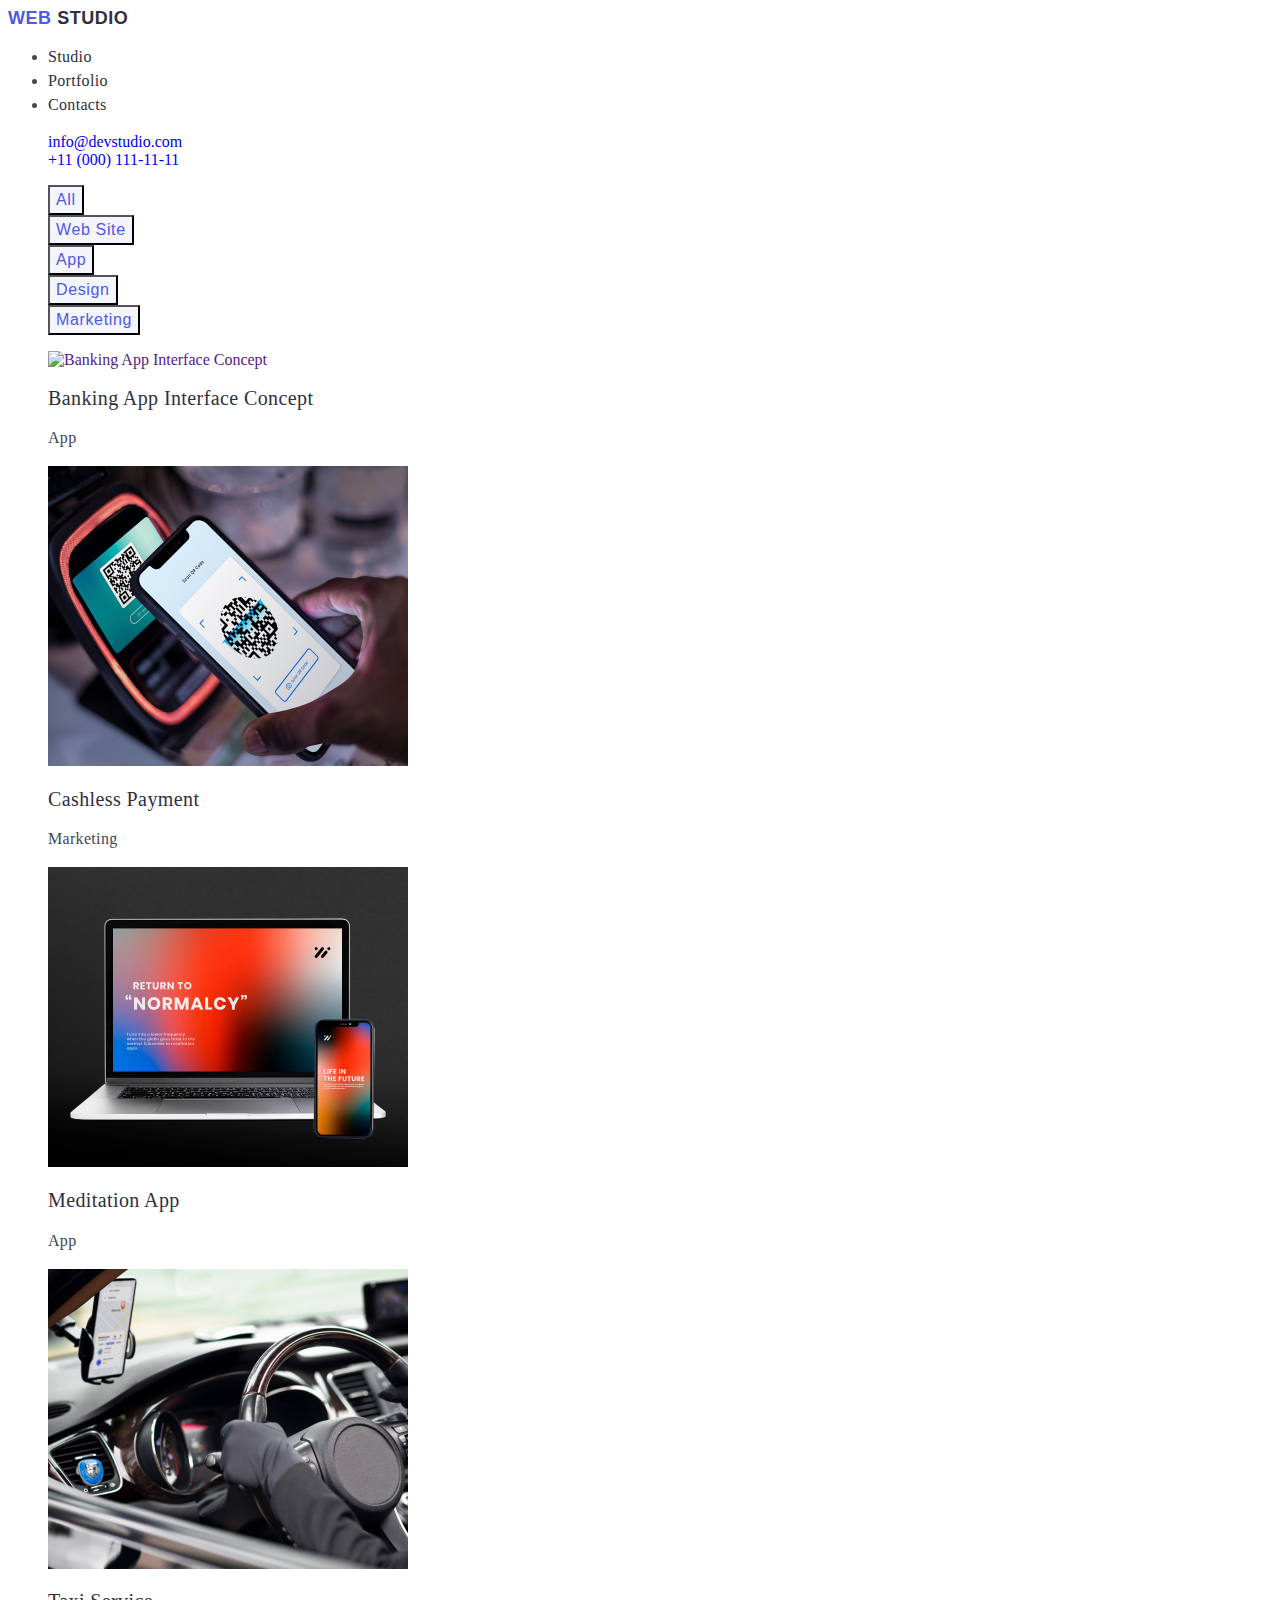
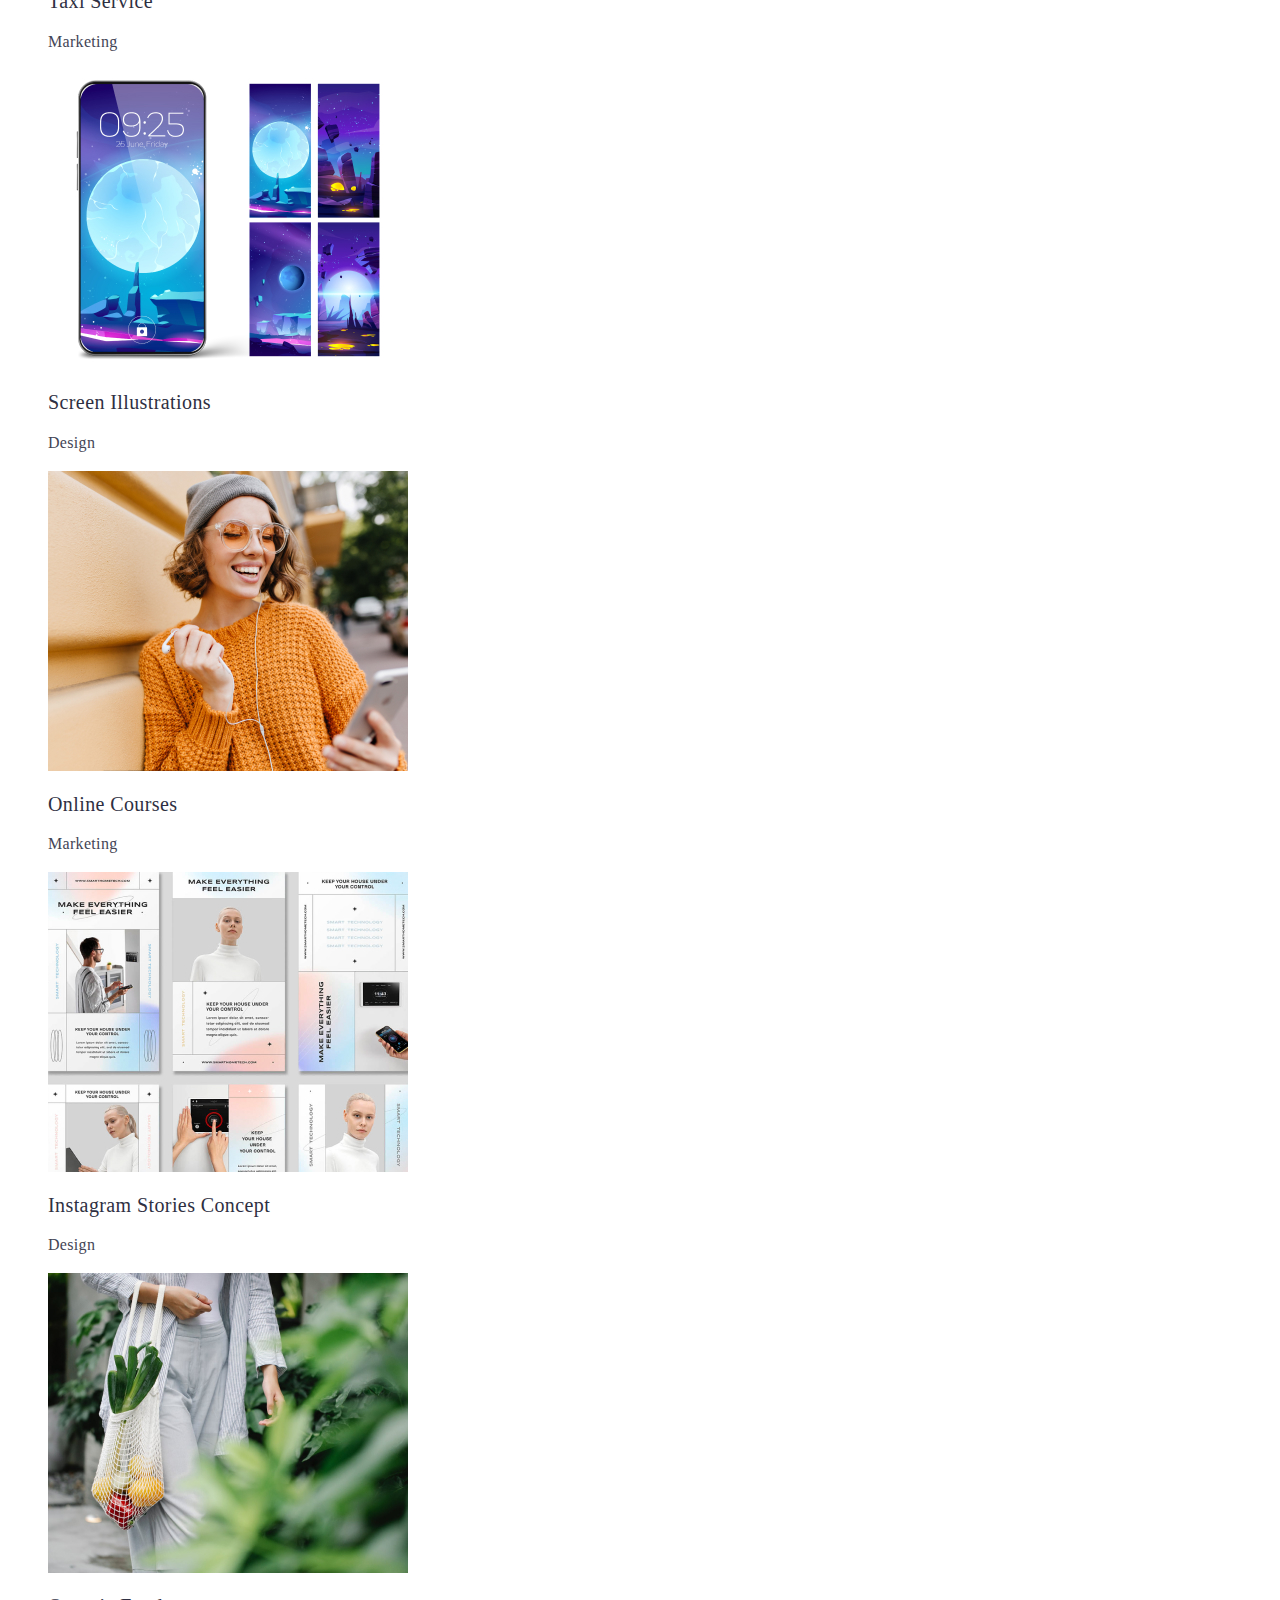
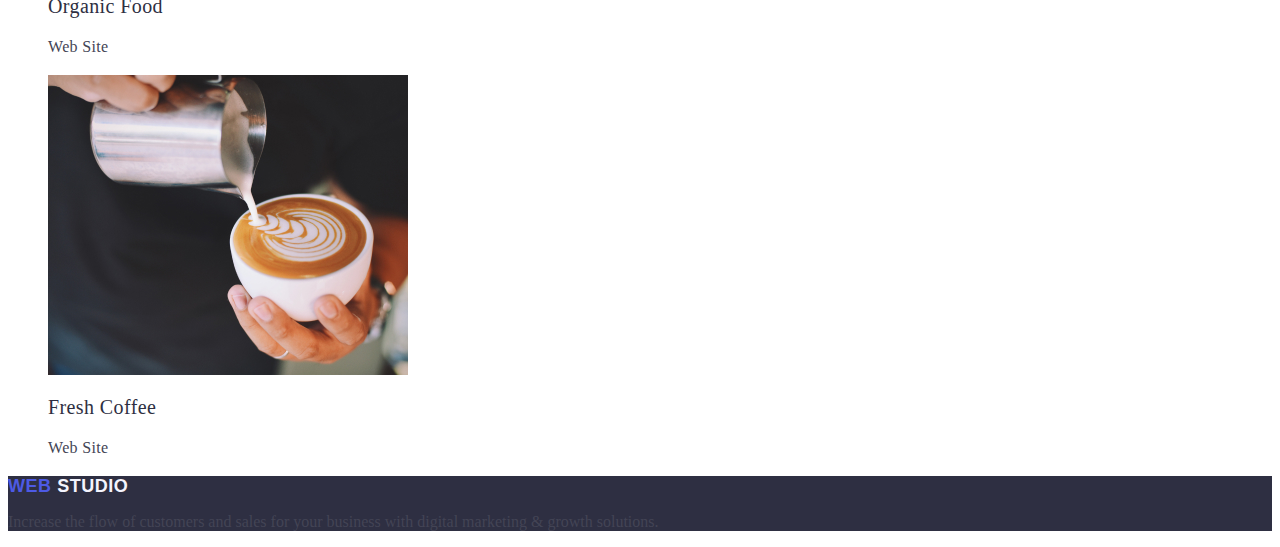
==== commit d6f744ac: "Update portfolio.html" ====
--- a/portfolio.html
+++ b/portfolio.html
@@ -10,7 +10,7 @@
   <body class="body">
     <!-- Header section      -->
     <header>
-      <nav class="header-nav list">
+      <nav class="list">
         <!-- Logo -->
         <a
           href="./index.html"
@@ -40,31 +40,15 @@
           </li>
         </ul>
       </nav>
-      <address class="address" style="font-style: normal">
+      <address class="address list" style="font-style: normal">
         <ul style="list-style: none">
           <li>
-            <a
-              href="mailto:info@devstudio.com"
-              class="info"
-              style="
-                line-height: 1.5;
-                letter-spacing: 0.02em;
-                color: #434455;
-                text-decoration: none;
-              "
+            <a href="mailto:info@devstudio.com" class="info link"
               >info@devstudio.com</a
             >
           </li>
           <li>
-            <a
-              href="tel:+110001111111"
-              class="info"
-              style="
-                line-height: 1.5;
-                letter-spacing: 0.02em;
-                color: #434455;
-                text-decoration: none;
-              "
+            <a href="tel:+110001111111" class="info link"
               >+11 (000) 111-11-11
             </a>
           </li>
--- a/css/styles_portfolio.css
+++ b/css/styles_portfolio.css
@@ -7,10 +7,34 @@
 .list {
   list-style: none;
 }
-.span-logo {
+
+.logo {
+  font-family: Raleway, sans-serif;
+  font-weight: 800;
+  font-size: 18px;
+  line-height: 1.17;
+  letter-spacing: 0.03em;
+  text-transform: uppercase;
+  color: #4d5ae5;
+}
+.header-span-logo {
   color: #2e2f42;
 }
+
+.footer-span-logo {
+  color: #f4f4fd;
+}
+
+.list-menu {
+  font-weight: 500;
+  font-size: 16px;
+  line-height: 1.5;
+  letter-spacing: 0.02em;
+  color: #2e2f42;
+}
+
 .main-button {
+  font-family: Roboto, sans-serif;
   font-weight: 500;
   font-size: 16px;
   line-height: 1.5;
@@ -35,12 +59,5 @@
   color: #434455;
 }
 .footer {
-  font-family: Raleway, sans-serif;
-  font-weight: 800;
-  font-size: 18px;
-  line-height: 1.17;
-  letter-spacing: 0.03em;
-  text-transform: uppercase;
-  text-decoration: none;
-  color: #4d5ae5;
+  background-color: #2e2f42;
 }
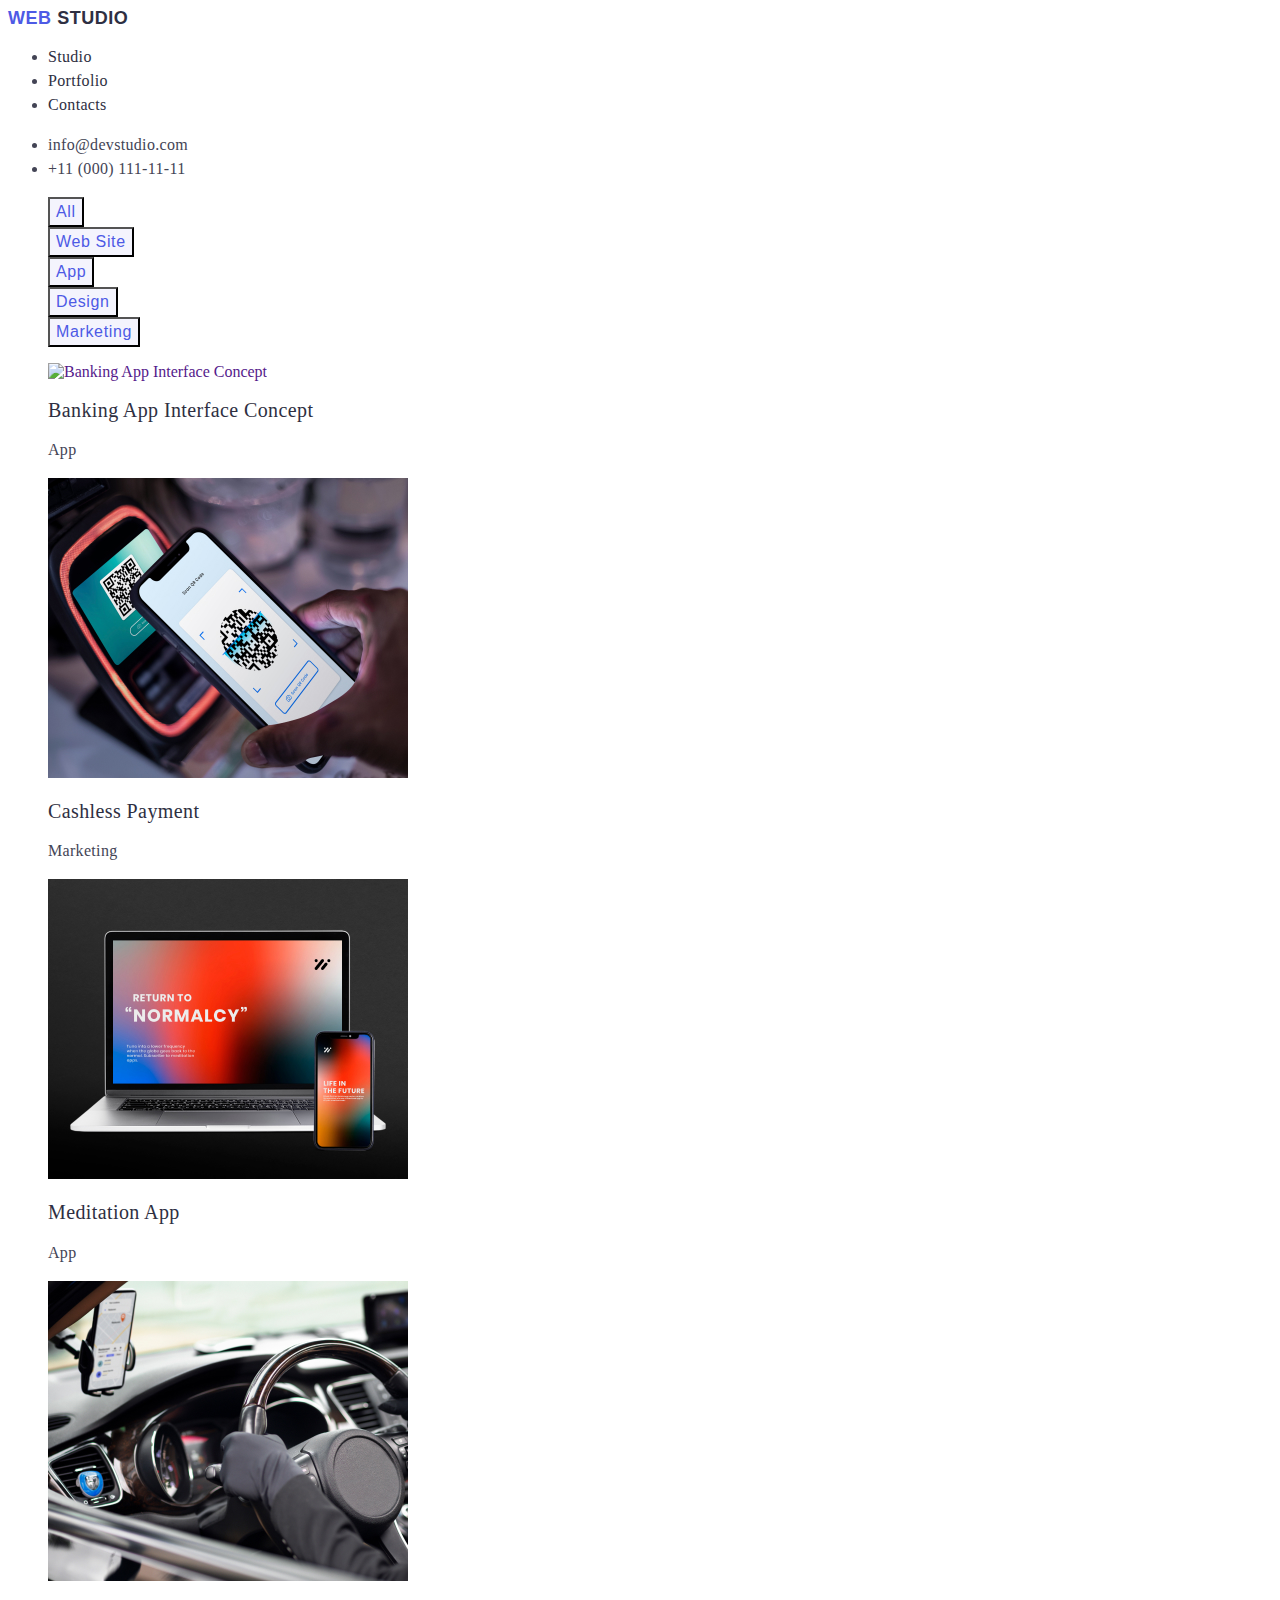
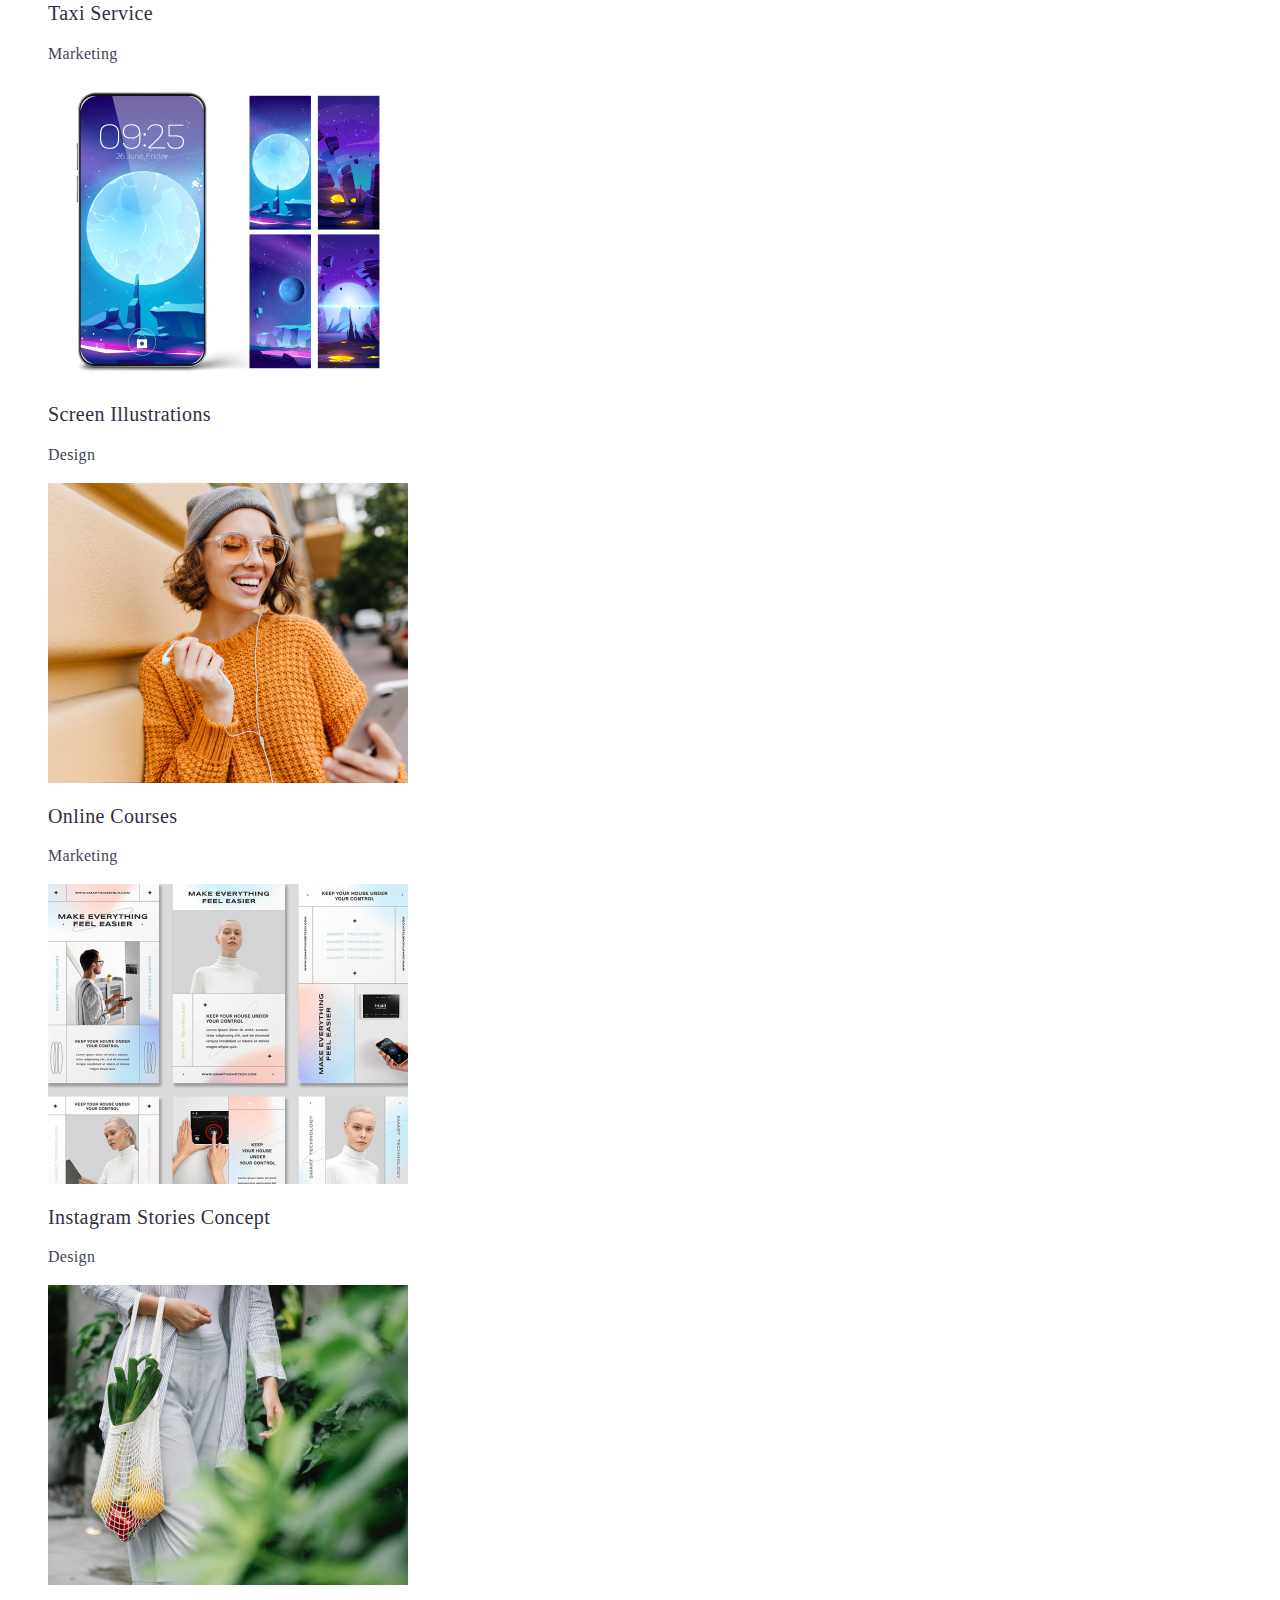
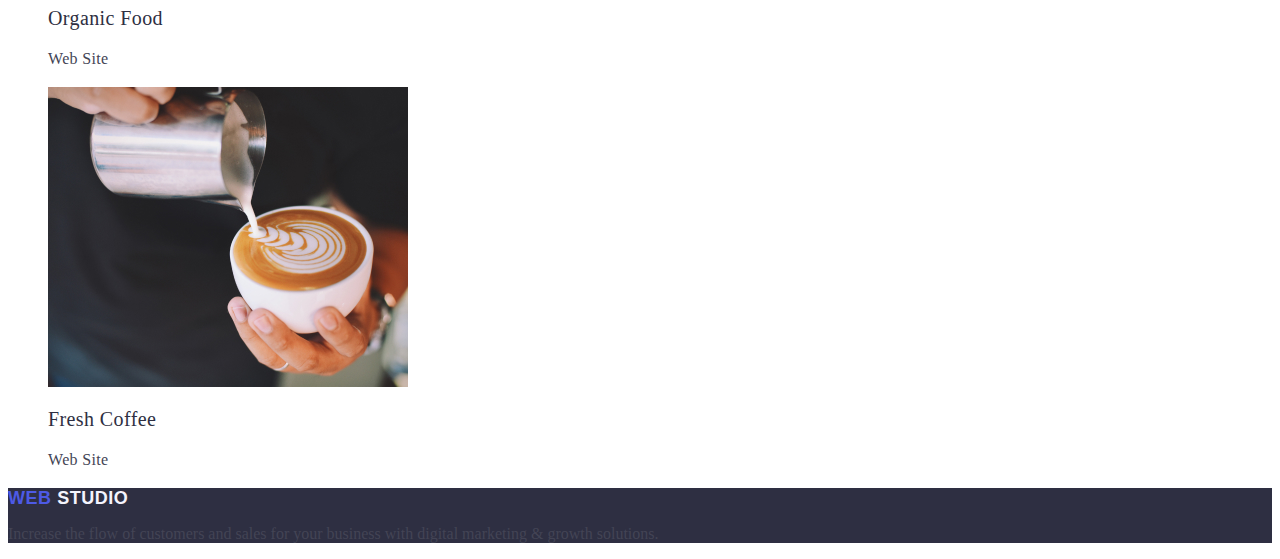
==== commit 510d2346: "Update portfolio.html" ====
--- a/portfolio.html
+++ b/portfolio.html
@@ -10,7 +10,7 @@
   <body class="body">
     <!-- Header section      -->
     <header>
-      <nav class="list">
+      <nav class="header-nav list">
         <!-- Logo -->
         <a
           href="./index.html"
@@ -41,7 +41,7 @@
         </ul>
       </nav>
       <address class="address list" style="font-style: normal">
-        <ul style="list-style: none">
+        <ul>
           <li>
             <a href="mailto:info@devstudio.com" class="info link"
               >info@devstudio.com</a
--- a/css/styles_portfolio.css
+++ b/css/styles_portfolio.css
@@ -44,7 +44,12 @@
   color: #4d5ae5;
   background-color: #f4f4fd;
 }
-
+.info {
+  line-height: 1.5;
+  letter-spacing: 0.02em;
+  color: #434455;
+  text-decoration: none;
+}
 .title-htwo {
   font-weight: 500;
   font-size: 20px;
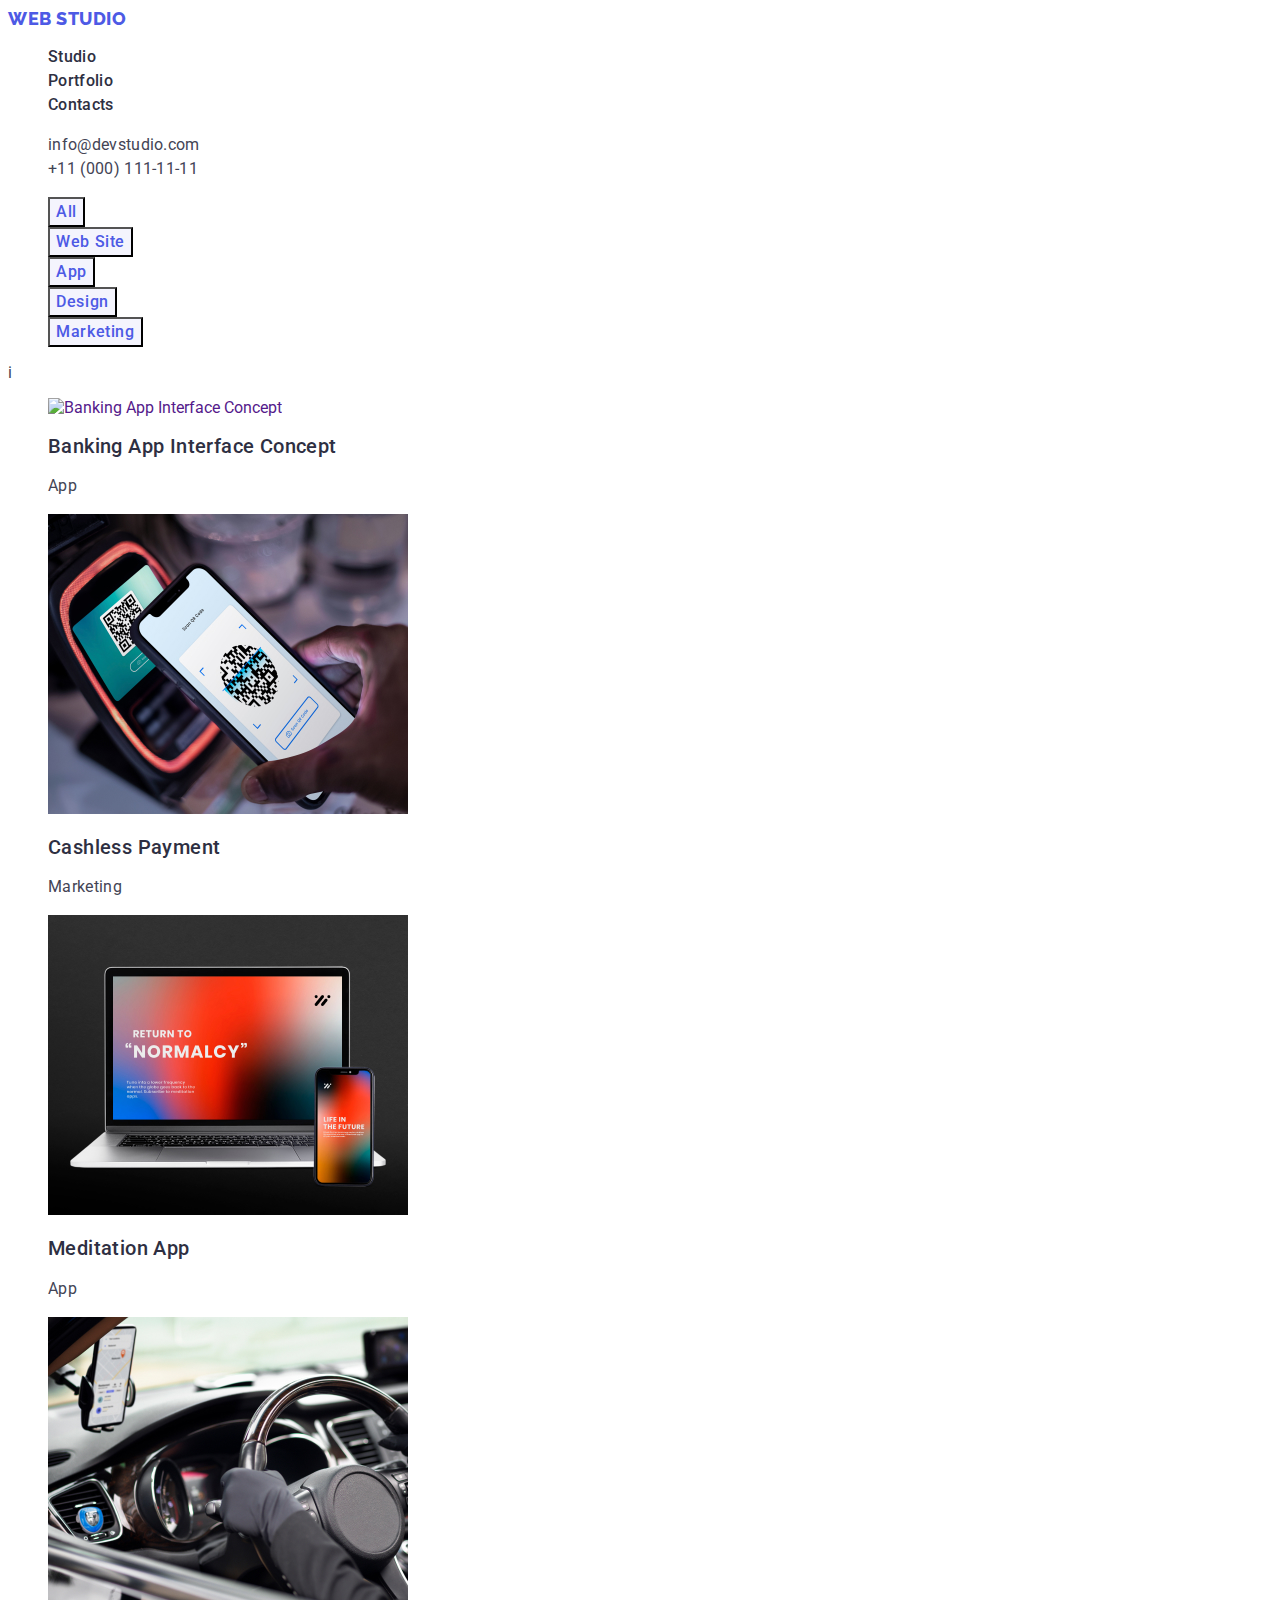
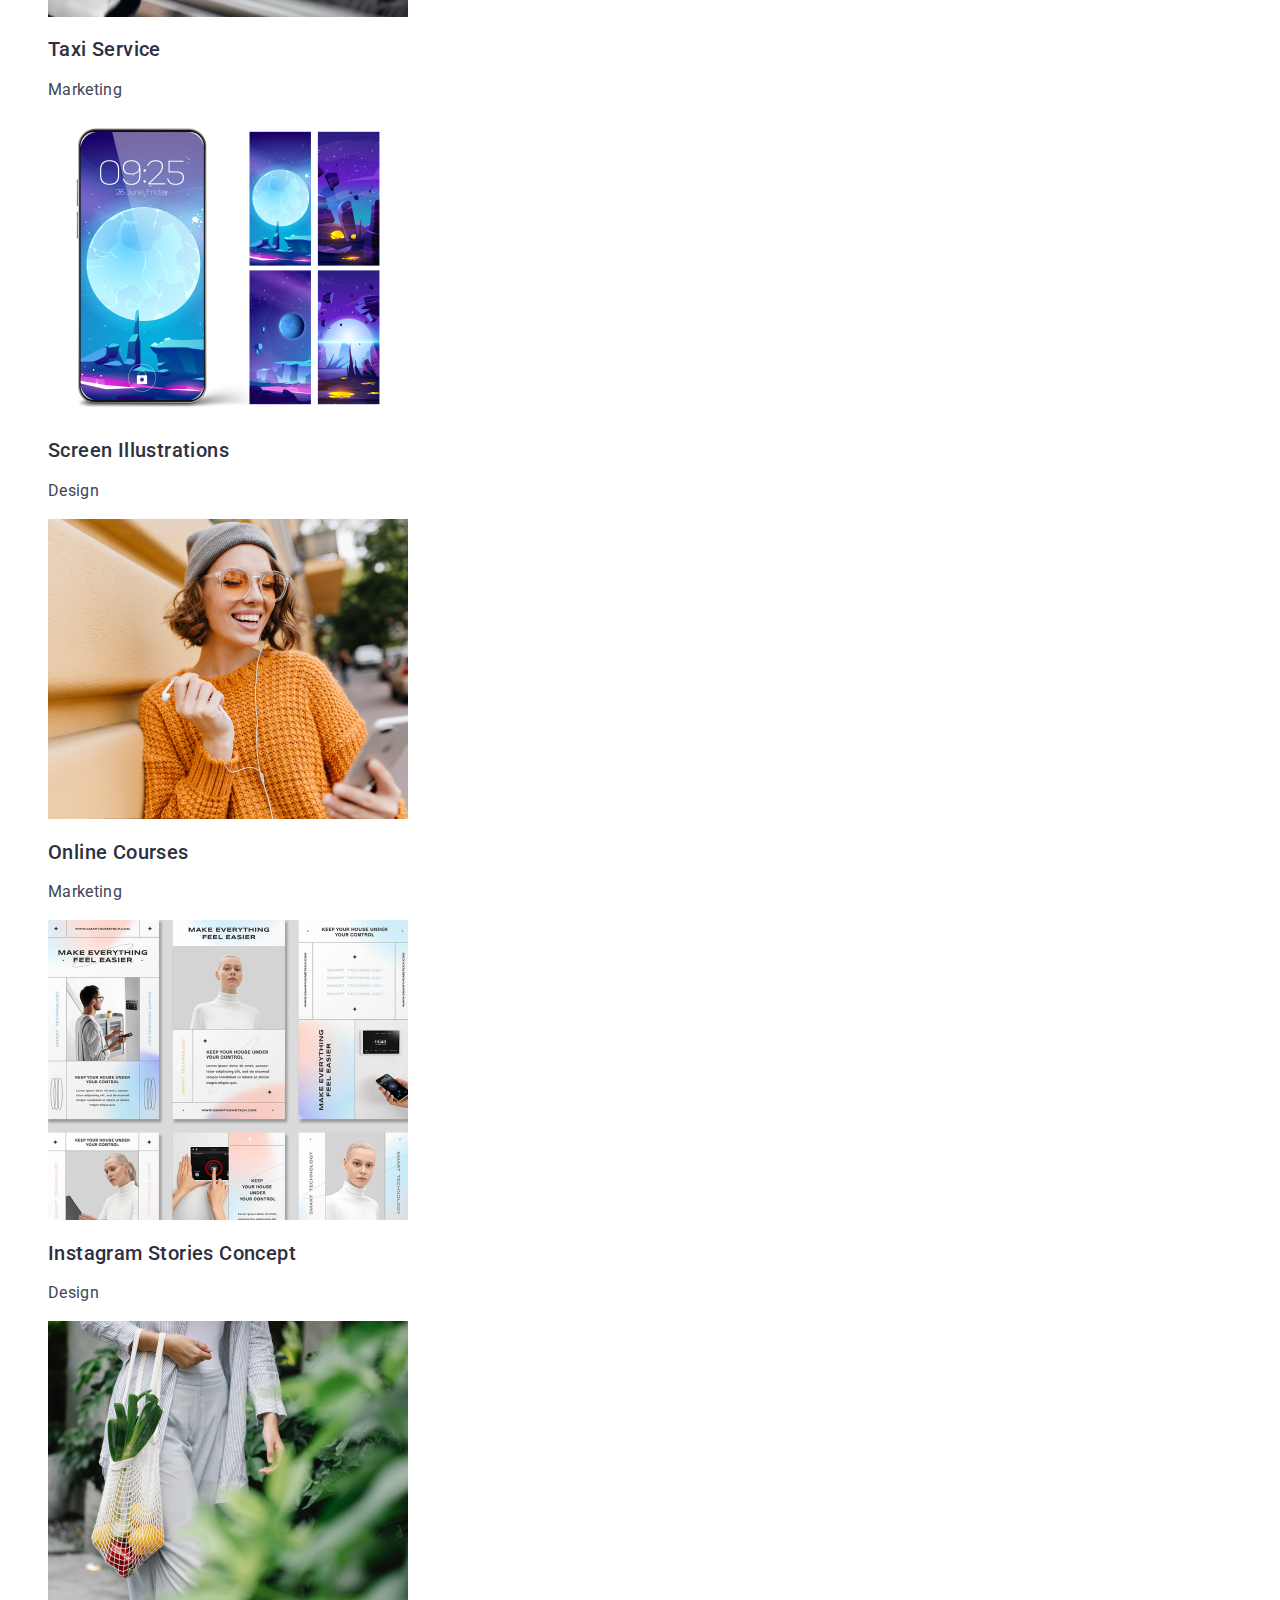
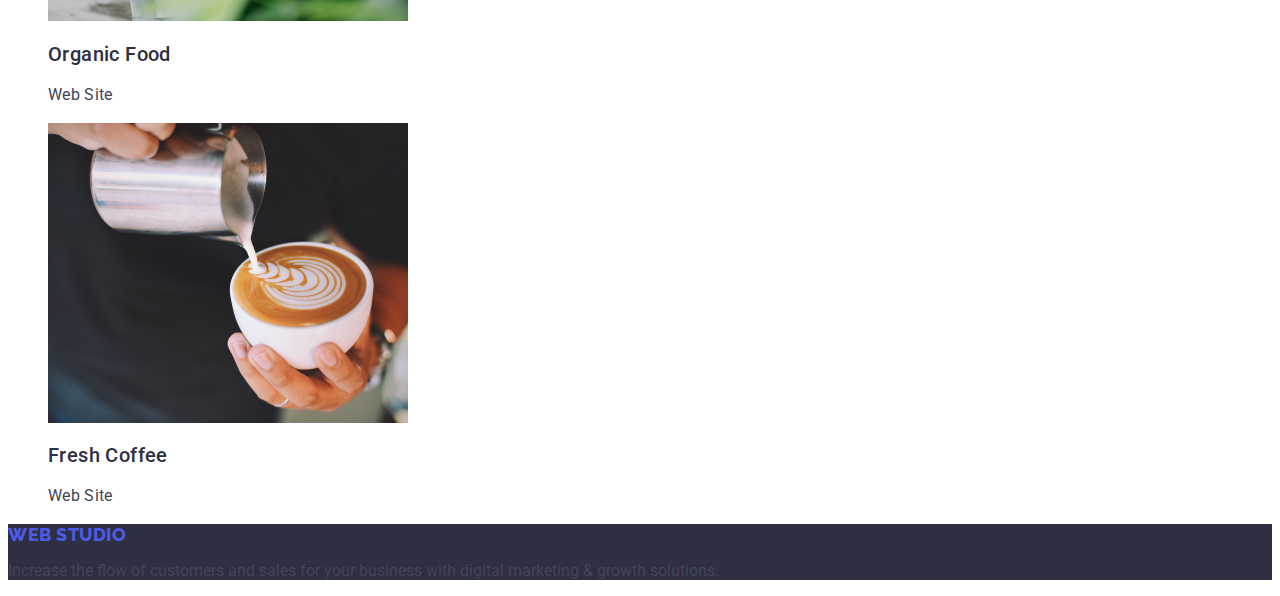
==== commit 12aa280f: "Update portfolio.html" ====
--- a/portfolio.html
+++ b/portfolio.html
@@ -5,30 +5,24 @@
     <meta http-equiv="X-UA-Compatible" content="IE=edge" />
     <meta name="viewport" content="width=device-width, initial-scale=1.0" />
     <title>Document</title>
-    <link rel="stylesheet" href="./css/styles_portfolio.css" />
+    <link rel="preconnect" href="https://fonts.googleapis.com" />
+    <link rel="preconnect" href="https://fonts.gstatic.com" crossorigin />
+    <link
+      href="https://fonts.googleapis.com/css2?family=Raleway:wght@800&family=Roboto:wght@400;500;700&display=swap"
+      rel="stylesheet"
+    />
+    <link rel="stylesheet" href="./css/stylesportfolio.css" />
   </head>
   <body class="body">
     <!-- Header section      -->
     <header>
       <nav class="header-nav list">
         <!-- Logo -->
-        <a
-          href="./index.html"
-          style="
-            font-family: Raleway, sans-serif;
-            font-weight: 800;
-            font-size: 18px;
-            line-height: 1.17;
-            letter-spacing: 0.03em;
-            text-transform: uppercase;
-            text-decoration: none;
-            color: #4d5ae5;
-          "
-          class="logo link"
-          >Web <span class="header-span-logo">Studio</span></a
+        <a href="./index.html" class="logo link"
+          >Web <span class="span-logo">Studio</span></a
         >
         <!--Menu Nav -->
-        <ul>
+        <ul class="header-nav-list list">
           <li>
             <a href="./index.html" class="list-menu link">Studio</a>
           </li>
@@ -40,8 +34,8 @@
           </li>
         </ul>
       </nav>
-      <address class="address list" style="font-style: normal">
-        <ul>
+      <address class="address" style="font-style: normal">
+        <ul class="list">
           <li>
             <a href="mailto:info@devstudio.com" class="info link"
               >info@devstudio.com</a
@@ -71,7 +65,7 @@
         </ul>
 
         <!-- Row 1  -->
-
+        і
         <ul class="list">
           <li>
             <a class="link" href="">
@@ -185,7 +179,7 @@
     <!-- Footer srction     -->
     <footer class="footer">
       <a href="./index.html" class="logo link"
-        >Web <span class="footer-span-logo">Studio</span></a
+        >Web <span class="span-logo">Studio</span></a
       >
       <p>
         Increase the flow of customers and sales for your business with digital
--- a/css/stylesportfolio.css
+++ b/css/stylesportfolio.css
@@ -0,0 +1,90 @@
+body {
+  font-family: Roboto, sans-serif;
+  color: #434455;
+}
+.link {
+  text-decoration: none;
+}
+.list {
+  list-style: none;
+}
+
+.logo {
+  font-family: Raleway, sans-serif;
+  font-weight: 800;
+  font-size: 18px;
+  line-height: 1.17;
+  letter-spacing: 0.03em;
+  text-transform: uppercase;
+  color: #4d5ae5;
+}
+.header-span-logo {
+  color: #2e2f42;
+}
+
+.footer-span-logo {
+  color: #f4f4fd;
+}
+a :hover,
+a :focus {
+  color: #404bbf;
+}
+.list-menu {
+  font-weight: 500;
+  font-size: 16px;
+  line-height: 1.5;
+  letter-spacing: 0.02em;
+  color: #2e2f42;
+}
+
+button:hover,
+button:focus {
+  color: #ffffff;
+  background-color: #404bbf;
+}
+
+.list-menu:hover,
+.list-menu:focus {
+  color: #404bbf;
+}
+
+.main-button {
+  font-family: Roboto, sans-serif;
+  font-weight: 500;
+  font-size: 16px;
+  line-height: 1.5;
+  letter-spacing: 0.04em;
+  cursor: pointer;
+  list-style: none;
+  color: #4d5ae5;
+  background-color: #f4f4fd;
+}
+
+.info:hover,
+.info:focus {
+  color: #404bbf;
+}
+
+.info {
+  font-size: 16px;
+  line-height: 1.5;
+  letter-spacing: 0.02em;
+  color: #434455;
+}
+
+.title-htwo {
+  font-weight: 500;
+  font-size: 20px;
+  line-height: 1.2;
+  letter-spacing: 0.02em;
+  color: #2e2f42;
+}
+.text {
+  line-height: 1.5;
+  letter-spacing: 0.02em;
+  font-size: 16px;
+  color: #434455;
+}
+.footer {
+  background-color: #2e2f42;
+}
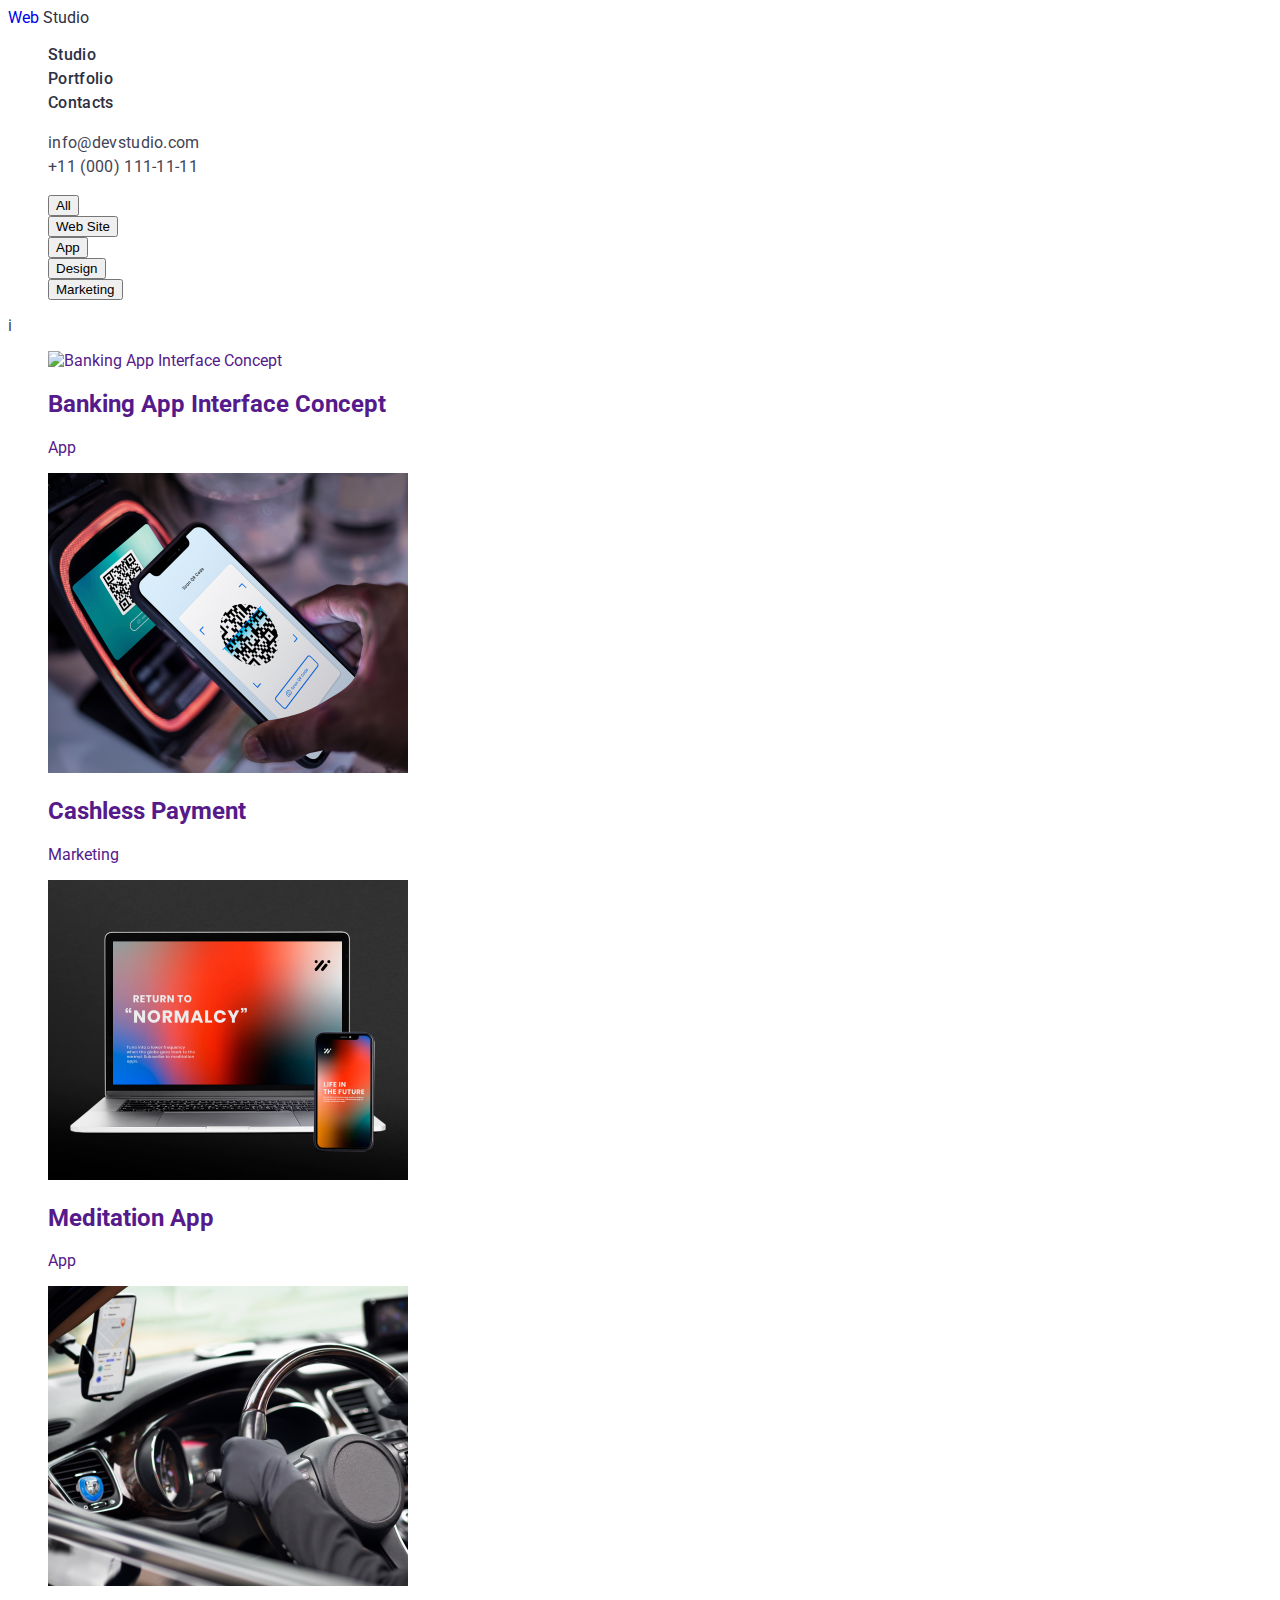
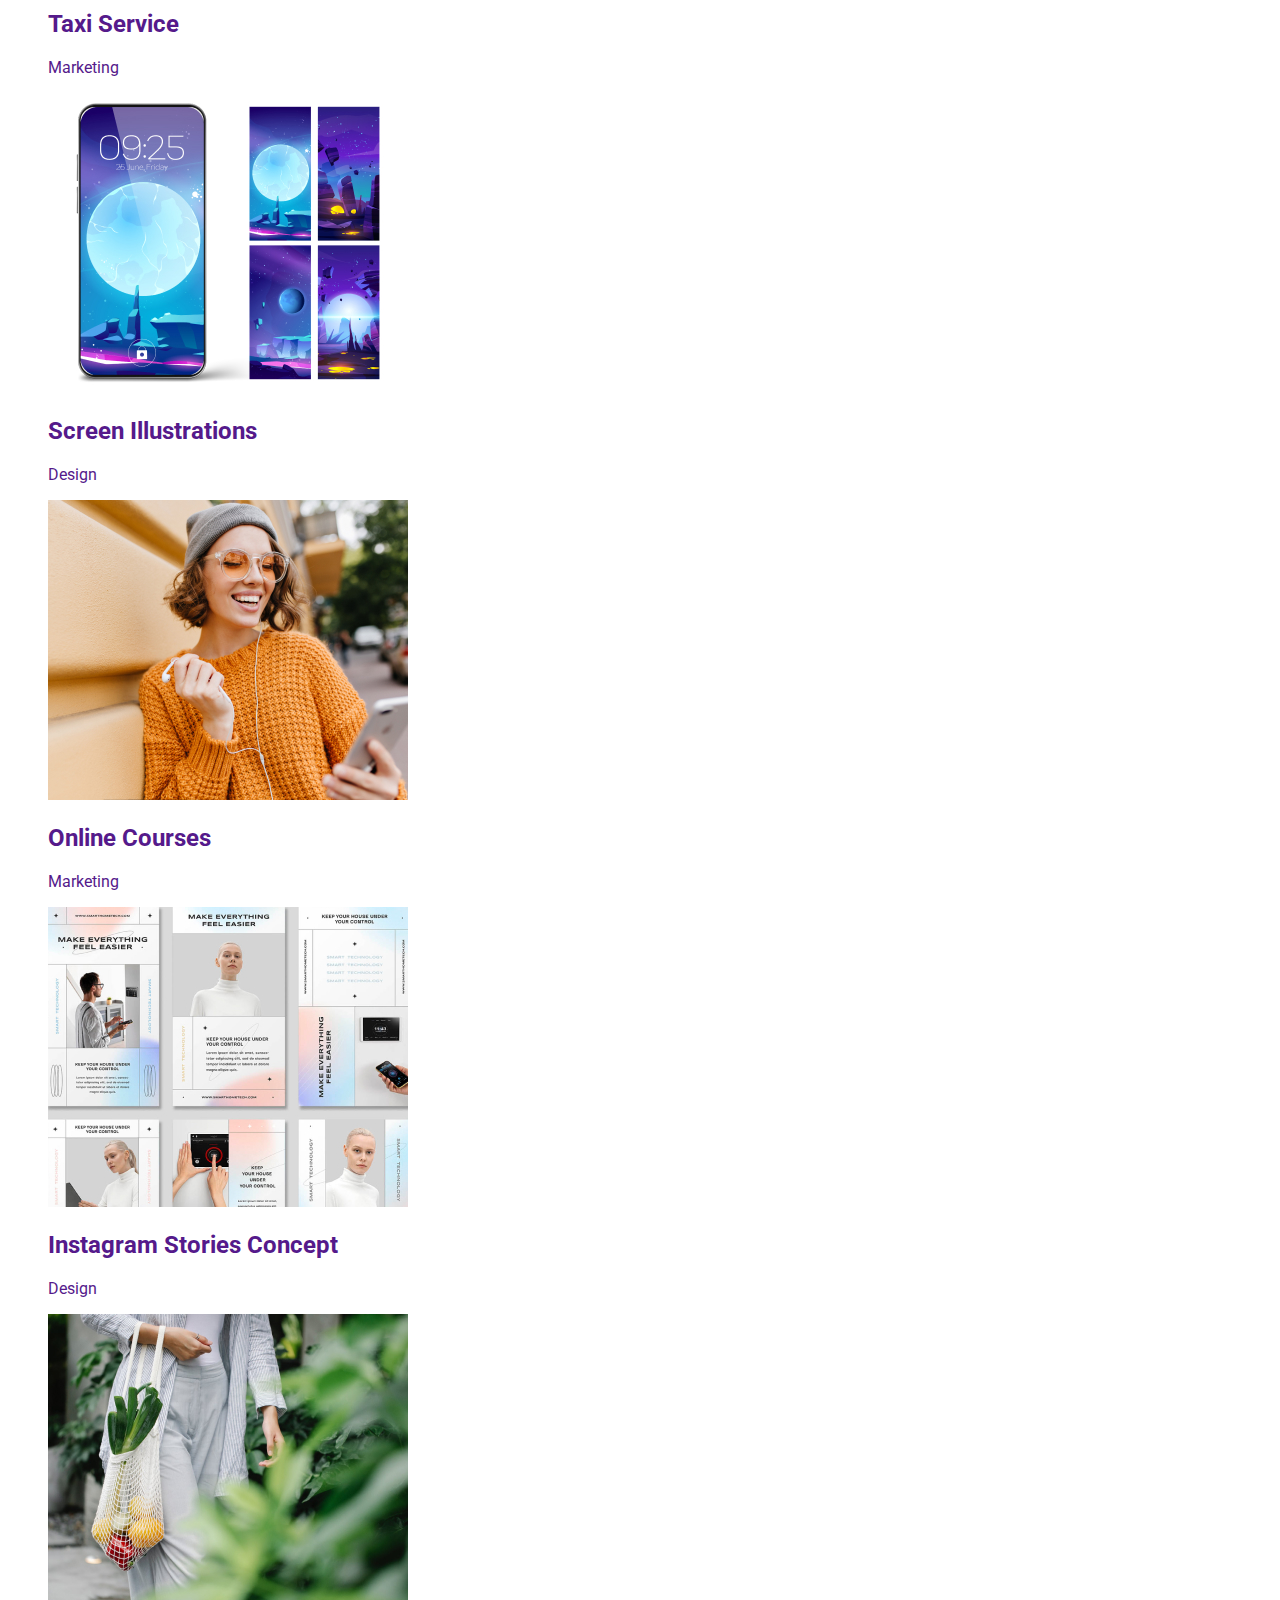
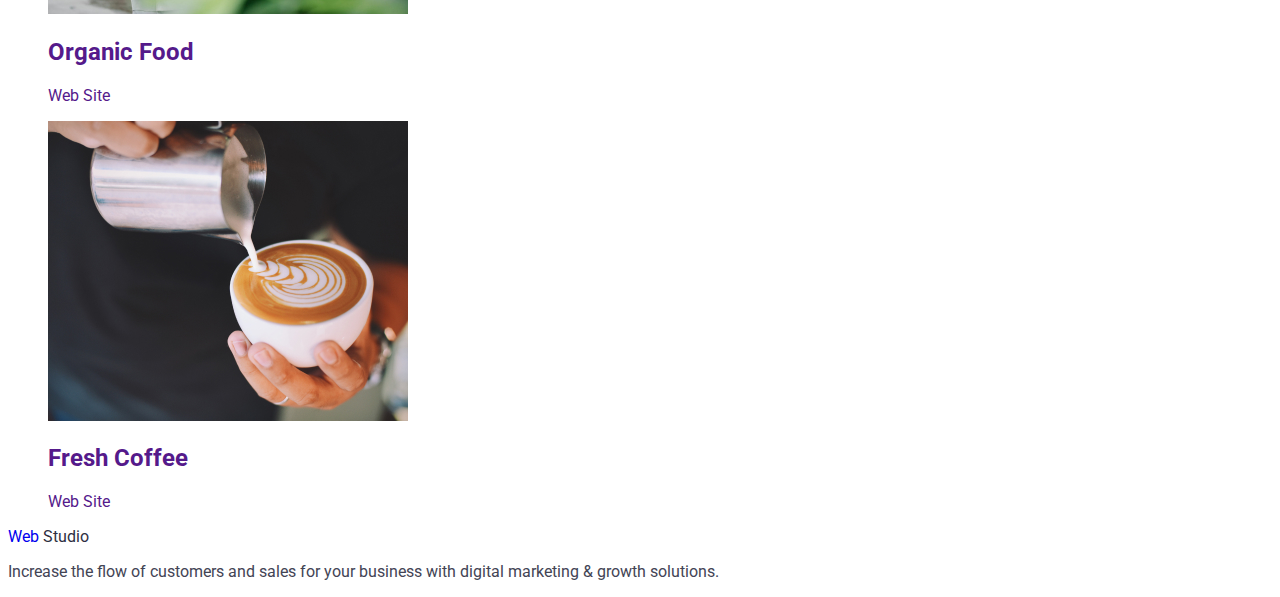
==== commit d962278b: "Update portfolio.html" ====
--- a/portfolio.html
+++ b/portfolio.html
@@ -11,7 +11,7 @@
       href="https://fonts.googleapis.com/css2?family=Raleway:wght@800&family=Roboto:wght@400;500;700&display=swap"
       rel="stylesheet"
     />
-    <link rel="stylesheet" href="./css/stylesportfolio.css" />
+    <link rel="stylesheet" href="./css/styles.css" />
   </head>
   <body class="body">
     <!-- Header section      -->
--- a/css/styles.css
+++ b/css/styles.css
@@ -0,0 +1,124 @@
+:root {
+  --color-iris: #4d5ae5;
+  --color-ocean: #404bbf;
+
+  --color-green: #31d0aa;
+  --color-slate: #434455;
+  --color-light-slate: #8e8f99;
+  --color-cornflowe: #e7e9fc;
+  --color-cloud: #f4f4fd;
+  --color-grey: #2e2f42;
+  --color-white: #ffffff;
+  --color-dairy: #fcfcfc;
+}
+
+.body {
+  font-family: Roboto, sans-serif;
+  color: #434455;
+  background-color: #ffffff;
+}
+
+.link {
+  text-decoration: none;
+}
+
+.list {
+  list-style: none;
+}
+
+.logo-item {
+  font-family: Raleway, sans-serif;
+  color: #4d5ae5;
+  font-weight: 800;
+  font-size: 18px;
+  line-height: 1.17;
+  letter-spacing: 0.03em;
+  text-transform: uppercase;
+}
+
+.span-logo {
+  color: #2e2f42;
+}
+
+.info {
+  font-size: 16px;
+  line-height: 1.5;
+  letter-spacing: 0.02em;
+  color: #434455;
+  text-decoration: none;
+}
+
+.info:hover,
+.info:focus {
+  color: #404bbf;
+}
+
+.button-hero {
+  font-family: Roboto, sans-serif;
+  font-weight: 500;
+  background-color: #4d5ae5;
+  font-size: 16px;
+  line-height: 1.5;
+  letter-spacing: 0.04em;
+  color: #ffffff;
+  cursor: pointer;
+}
+
+.button-hero:hover,
+.button-hero:focus {
+  background-color: #404bbf;
+}
+
+.list-menu {
+  font-weight: 500;
+  font-size: 16px;
+  line-height: 1.5;
+  letter-spacing: 0.02em;
+  color: #2e2f42;
+}
+
+.list-menu:hover,
+.list-menu:focus {
+  color: #404bbf;
+}
+
+.hero-section {
+  background-color: #2e2f42;
+}
+.address {
+  line-height: 1.5;
+  letter-spacing: 0.002em;
+  color: #434455;
+}
+
+.section-three {
+  background-color: #f4f4fd;
+}
+
+.list-section-three {
+  background-color: #ffffff;
+}
+
+.paragraph-hthree {
+  color: #434455;
+  line-height: 1.5;
+  letter-spacing: 0.02em;
+  font-size: 16px;
+}
+
+.title-section {
+  font-size: 36px;
+  line-height: 1.11;
+  text-align: center;
+  text-transform: capitalize;
+  letter-spacing: 0.02em;
+  color: #2e2f42;
+}
+
+.title-hthree {
+  font-weight: 500;
+  font-size: 20px;
+  line-height: 1.2;
+  letter-spacing: 0.02em;
+  color: #2e2f42;
+}
